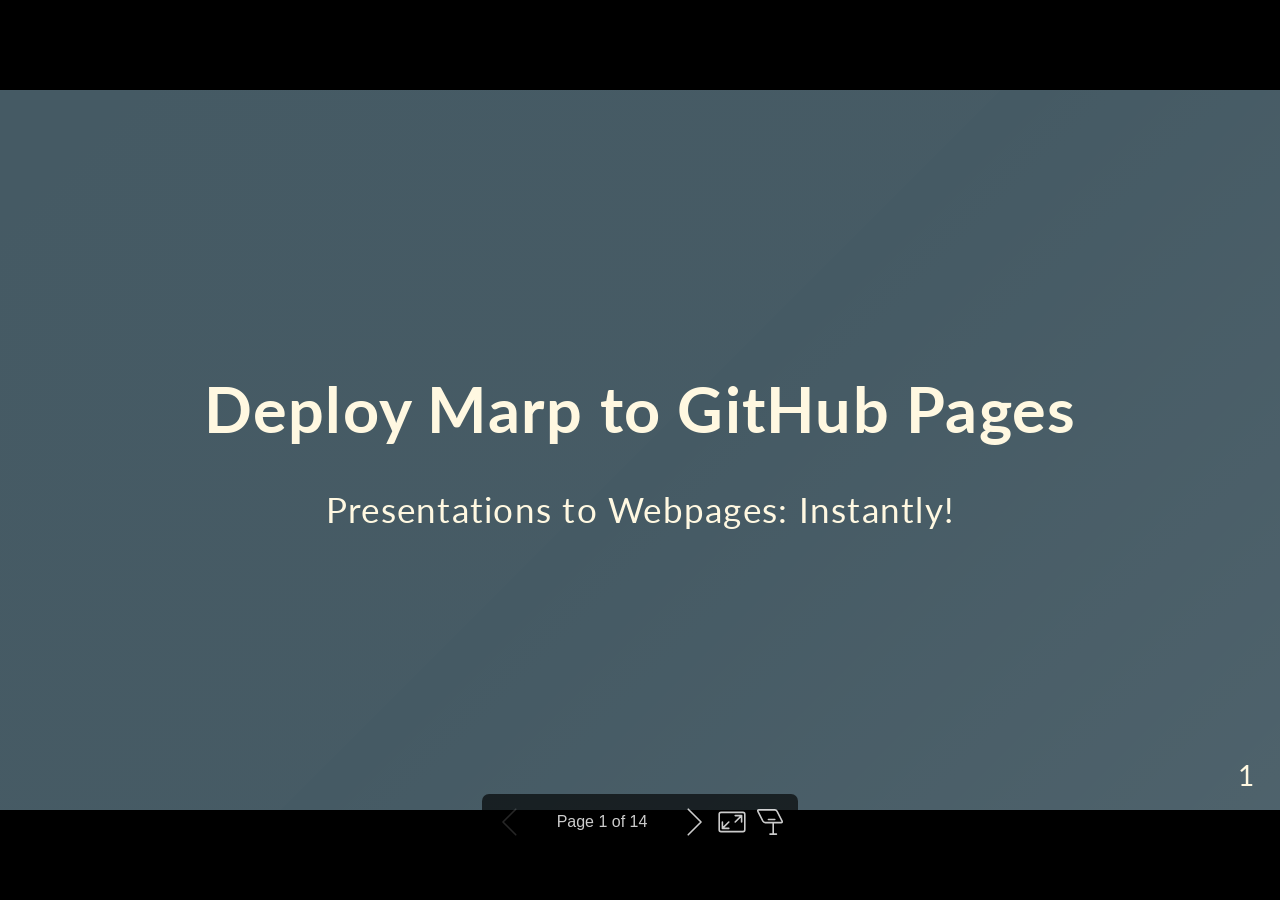
==== index.html @ ea2d260d "Deploying to gh-pages from @ presentationer/te4-kickoff@f7d6df4f404392745631f58d3af484728c56cf6b 🚀" ====
<!DOCTYPE html><html lang="en-US"><head><meta charset="UTF-8"><meta name="viewport" content="width=device-width,height=device-height,initial-scale=1.0"><meta name="apple-mobile-web-app-capable" content="yes"><meta http-equiv="X-UA-Compatible" content="ie=edge"><meta property="og:type" content="website"><meta name="twitter:card" content="summary"><style>@media screen{body[data-bespoke-view=""] .bespoke-marp-parent>.bespoke-marp-osc>button,body[data-bespoke-view=next] .bespoke-marp-parent>.bespoke-marp-osc>button,body[data-bespoke-view=presenter] .bespoke-marp-presenter-container .bespoke-marp-presenter-info-container button,body[data-bespoke-view=presenter] .bespoke-marp-presenter-container .bespoke-marp-presenter-note-container button{-webkit-tap-highlight-color:transparent;-webkit-appearance:none;appearance:none;background-color:initial;border:0;color:inherit;cursor:pointer;font-size:inherit;opacity:.8;outline:none;padding:0;transition:opacity .2s linear}body[data-bespoke-view=""] .bespoke-marp-parent>.bespoke-marp-osc>button:disabled,body[data-bespoke-view=next] .bespoke-marp-parent>.bespoke-marp-osc>button:disabled,body[data-bespoke-view=presenter] .bespoke-marp-presenter-container .bespoke-marp-presenter-info-container button:disabled,body[data-bespoke-view=presenter] .bespoke-marp-presenter-container .bespoke-marp-presenter-note-container button:disabled{cursor:not-allowed;opacity:.15!important}body[data-bespoke-view=""] .bespoke-marp-parent>.bespoke-marp-osc>button:hover,body[data-bespoke-view=next] .bespoke-marp-parent>.bespoke-marp-osc>button:hover,body[data-bespoke-view=presenter] .bespoke-marp-presenter-container .bespoke-marp-presenter-info-container button:hover,body[data-bespoke-view=presenter] .bespoke-marp-presenter-container .bespoke-marp-presenter-note-container button:hover{opacity:1}body[data-bespoke-view=""] .bespoke-marp-parent>.bespoke-marp-osc>button:hover:active,body[data-bespoke-view=next] .bespoke-marp-parent>.bespoke-marp-osc>button:hover:active,body[data-bespoke-view=presenter] .bespoke-marp-presenter-container .bespoke-marp-presenter-info-container button:hover:active,body[data-bespoke-view=presenter] .bespoke-marp-presenter-container .bespoke-marp-presenter-note-container button:hover:active{opacity:.6}body[data-bespoke-view=""] .bespoke-marp-parent>.bespoke-marp-osc>button:hover:not(:disabled),body[data-bespoke-view=next] .bespoke-marp-parent>.bespoke-marp-osc>button:hover:not(:disabled),body[data-bespoke-view=presenter] .bespoke-marp-presenter-container .bespoke-marp-presenter-info-container button:hover:not(:disabled),body[data-bespoke-view=presenter] .bespoke-marp-presenter-container .bespoke-marp-presenter-note-container button:hover:not(:disabled){transition:none}body[data-bespoke-view=""] .bespoke-marp-parent>.bespoke-marp-osc>button[data-bespoke-marp-osc=prev],body[data-bespoke-view=next] .bespoke-marp-parent>.bespoke-marp-osc>button[data-bespoke-marp-osc=prev],body[data-bespoke-view=presenter] .bespoke-marp-presenter-container .bespoke-marp-presenter-info-container button.bespoke-marp-presenter-info-page-prev{background:#0000 url("[data-uri]") no-repeat 50%;background-size:contain;overflow:hidden;text-indent:100%;white-space:nowrap}body[data-bespoke-view=""] .bespoke-marp-parent>.bespoke-marp-osc>button[data-bespoke-marp-osc=next],body[data-bespoke-view=next] .bespoke-marp-parent>.bespoke-marp-osc>button[data-bespoke-marp-osc=next],body[data-bespoke-view=presenter] .bespoke-marp-presenter-container .bespoke-marp-presenter-info-container button.bespoke-marp-presenter-info-page-next{background:#0000 url("[data-uri]") no-repeat 50%;background-size:contain;overflow:hidden;text-indent:100%;white-space:nowrap}body[data-bespoke-view=""] .bespoke-marp-parent>.bespoke-marp-osc>button[data-bespoke-marp-osc=fullscreen],body[data-bespoke-view=next] .bespoke-marp-parent>.bespoke-marp-osc>button[data-bespoke-marp-osc=fullscreen]{background:#0000 url("[data-uri]") no-repeat 50%;background-size:contain;overflow:hidden;text-indent:100%;white-space:nowrap}body[data-bespoke-view=""] .bespoke-marp-parent>.bespoke-marp-osc>button.exit[data-bespoke-marp-osc=fullscreen],body[data-bespoke-view=next] .bespoke-marp-parent>.bespoke-marp-osc>button.exit[data-bespoke-marp-osc=fullscreen]{background-image:url("[data-uri]")}body[data-bespoke-view=""] .bespoke-marp-parent>.bespoke-marp-osc>button[data-bespoke-marp-osc=presenter],body[data-bespoke-view=next] .bespoke-marp-parent>.bespoke-marp-osc>button[data-bespoke-marp-osc=presenter]{background:#0000 url("[data-uri]") no-repeat 50%;background-size:contain;overflow:hidden;text-indent:100%;white-space:nowrap}body[data-bespoke-view=presenter] .bespoke-marp-presenter-container .bespoke-marp-presenter-note-container button.bespoke-marp-presenter-note-bigger{background:#0000 url("[data-uri]") no-repeat 50%;background-size:contain;overflow:hidden;text-indent:100%;white-space:nowrap}body[data-bespoke-view=presenter] .bespoke-marp-presenter-container .bespoke-marp-presenter-note-container button.bespoke-marp-presenter-note-smaller{background:#0000 url("[data-uri]") no-repeat 50%;background-size:contain;overflow:hidden;text-indent:100%;white-space:nowrap}}@keyframes __bespoke_marp_transition_reduced_outgoing__{0%{opacity:1}to{opacity:0}}@keyframes __bespoke_marp_transition_reduced_incoming__{0%{mix-blend-mode:plus-lighter;opacity:0}to{mix-blend-mode:plus-lighter;opacity:1}}.bespoke-marp-note,.bespoke-marp-osc,.bespoke-progress-parent{display:none;transition:none}@media screen{::view-transition-group(*){animation-duration:var(--marp-bespoke-transition-animation-duration,.5s);animation-timing-function:ease}::view-transition-new(*),::view-transition-old(*){animation-delay:0s;animation-direction:var(--marp-bespoke-transition-animation-direction,normal);animation-duration:var(--marp-bespoke-transition-animation-duration,.5s);animation-fill-mode:both;animation-name:var(--marp-bespoke-transition-animation-name,var(--marp-bespoke-transition-animation-name-fallback,__bespoke_marp_transition_no_animation__));mix-blend-mode:normal}::view-transition-old(*){--marp-bespoke-transition-animation-name-fallback:__bespoke_marp_transition_reduced_outgoing__;animation-timing-function:ease}::view-transition-new(*){--marp-bespoke-transition-animation-name-fallback:__bespoke_marp_transition_reduced_incoming__;animation-timing-function:ease}::view-transition-new(root),::view-transition-old(root){animation-timing-function:linear}::view-transition-new(__bespoke_marp_transition_osc__),::view-transition-old(__bespoke_marp_transition_osc__){animation-duration:0s!important;animation-name:__bespoke_marp_transition_osc__!important}::view-transition-new(__bespoke_marp_transition_osc__){opacity:0!important}.bespoke-marp-transition-warming-up::view-transition-group(*),.bespoke-marp-transition-warming-up::view-transition-new(*),.bespoke-marp-transition-warming-up::view-transition-old(*){animation-play-state:paused!important}body,html{height:100%;margin:0}body{background:#000;overflow:hidden}svg.bespoke-marp-slide{content-visibility:hidden;opacity:0;pointer-events:none;z-index:-1}svg.bespoke-marp-slide:not(.bespoke-marp-active) *{view-transition-name:none!important}svg.bespoke-marp-slide.bespoke-marp-active{content-visibility:visible;opacity:1;pointer-events:auto;z-index:0}svg.bespoke-marp-slide.bespoke-marp-active.bespoke-marp-active-ready *{animation-name:__bespoke_marp__!important}@supports not (content-visibility:hidden){svg.bespoke-marp-slide[data-bespoke-marp-load=hideable]{display:none}svg.bespoke-marp-slide[data-bespoke-marp-load=hideable].bespoke-marp-active{display:block}}}@media screen and (prefers-reduced-motion:reduce){svg.bespoke-marp-slide *{view-transition-name:none!important}}@media screen{[data-bespoke-marp-fragment=inactive]{visibility:hidden}body[data-bespoke-view=""] .bespoke-marp-parent,body[data-bespoke-view=next] .bespoke-marp-parent{inset:0;position:absolute}body[data-bespoke-view=""] .bespoke-marp-parent>.bespoke-marp-osc,body[data-bespoke-view=next] .bespoke-marp-parent>.bespoke-marp-osc{view-transition-name:__bespoke_marp_transition_osc__;background:#000000a6;border-radius:7px;bottom:50px;color:#fff;contain:paint;display:block;font-family:Helvetica,Arial,sans-serif;font-size:16px;left:50%;line-height:0;opacity:1;padding:12px;position:absolute;touch-action:manipulation;transform:translateX(-50%);transition:opacity .2s linear;-webkit-user-select:none;user-select:none;white-space:nowrap;will-change:transform;z-index:1}body[data-bespoke-view=""] .bespoke-marp-parent>.bespoke-marp-osc>*,body[data-bespoke-view=next] .bespoke-marp-parent>.bespoke-marp-osc>*{margin-left:6px}body[data-bespoke-view=""] .bespoke-marp-parent>.bespoke-marp-osc>:first-child,body[data-bespoke-view=next] .bespoke-marp-parent>.bespoke-marp-osc>:first-child{margin-left:0}body[data-bespoke-view=""] .bespoke-marp-parent>.bespoke-marp-osc>span,body[data-bespoke-view=next] .bespoke-marp-parent>.bespoke-marp-osc>span{opacity:.8}body[data-bespoke-view=""] .bespoke-marp-parent>.bespoke-marp-osc>span[data-bespoke-marp-osc=page],body[data-bespoke-view=next] .bespoke-marp-parent>.bespoke-marp-osc>span[data-bespoke-marp-osc=page]{display:inline-block;min-width:140px;text-align:center}body[data-bespoke-view=""] .bespoke-marp-parent>.bespoke-marp-osc>button[data-bespoke-marp-osc=fullscreen],body[data-bespoke-view=""] .bespoke-marp-parent>.bespoke-marp-osc>button[data-bespoke-marp-osc=next],body[data-bespoke-view=""] .bespoke-marp-parent>.bespoke-marp-osc>button[data-bespoke-marp-osc=presenter],body[data-bespoke-view=""] .bespoke-marp-parent>.bespoke-marp-osc>button[data-bespoke-marp-osc=prev],body[data-bespoke-view=next] .bespoke-marp-parent>.bespoke-marp-osc>button[data-bespoke-marp-osc=fullscreen],body[data-bespoke-view=next] .bespoke-marp-parent>.bespoke-marp-osc>button[data-bespoke-marp-osc=next],body[data-bespoke-view=next] .bespoke-marp-parent>.bespoke-marp-osc>button[data-bespoke-marp-osc=presenter],body[data-bespoke-view=next] .bespoke-marp-parent>.bespoke-marp-osc>button[data-bespoke-marp-osc=prev]{height:32px;line-height:32px;width:32px}body[data-bespoke-view=""] .bespoke-marp-parent.bespoke-marp-inactive,body[data-bespoke-view=next] .bespoke-marp-parent.bespoke-marp-inactive{cursor:none}body[data-bespoke-view=""] .bespoke-marp-parent.bespoke-marp-inactive>.bespoke-marp-osc,body[data-bespoke-view=next] .bespoke-marp-parent.bespoke-marp-inactive>.bespoke-marp-osc{opacity:0;pointer-events:none}body[data-bespoke-view=""] svg.bespoke-marp-slide,body[data-bespoke-view=next] svg.bespoke-marp-slide{height:100%;left:0;position:absolute;top:0;width:100%}body[data-bespoke-view=""] .bespoke-progress-parent{background:#222;display:flex;height:5px;width:100%}body[data-bespoke-view=""] .bespoke-progress-parent+.bespoke-marp-parent{top:5px}body[data-bespoke-view=""] .bespoke-progress-parent .bespoke-progress-bar{background:#0288d1;flex:0 0 0;transition:flex-basis .2s cubic-bezier(0,1,1,1)}body[data-bespoke-view=next]{background:#0000}body[data-bespoke-view=presenter]{background:#161616}body[data-bespoke-view=presenter] .bespoke-marp-presenter-container{display:grid;font-family:Helvetica,Arial,sans-serif;grid-template:"current dragbar next" minmax(140px,1fr) "current dragbar note" 2fr "info    dragbar note" 3em;grid-template-columns:minmax(3px,var(--bespoke-marp-presenter-split-ratio,66%)) 0 minmax(3px,1fr);height:100%;left:0;position:absolute;top:0;width:100%}body[data-bespoke-view=presenter] .bespoke-marp-presenter-container .bespoke-marp-parent{grid-area:current;overflow:hidden;position:relative}body[data-bespoke-view=presenter] .bespoke-marp-presenter-container .bespoke-marp-parent svg.bespoke-marp-slide{height:calc(100% - 40px);left:20px;pointer-events:none;position:absolute;top:20px;-webkit-user-select:none;user-select:none;width:calc(100% - 40px)}body[data-bespoke-view=presenter] .bespoke-marp-presenter-container .bespoke-marp-parent svg.bespoke-marp-slide.bespoke-marp-active{filter:drop-shadow(0 3px 10px rgba(0,0,0,.5))}body[data-bespoke-view=presenter] .bespoke-marp-presenter-container .bespoke-marp-presenter-dragbar-container{background:#0288d1;cursor:col-resize;grid-area:dragbar;margin-left:-3px;opacity:0;position:relative;transition:opacity .4s linear .1s;width:6px;z-index:10}body[data-bespoke-view=presenter] .bespoke-marp-presenter-container .bespoke-marp-presenter-dragbar-container:hover{opacity:1}body[data-bespoke-view=presenter] .bespoke-marp-presenter-container .bespoke-marp-presenter-dragbar-container.active{opacity:1;transition-delay:0s}body[data-bespoke-view=presenter] .bespoke-marp-presenter-container .bespoke-marp-presenter-next-container{background:#222;cursor:pointer;display:none;grid-area:next;overflow:hidden;position:relative}body[data-bespoke-view=presenter] .bespoke-marp-presenter-container .bespoke-marp-presenter-next-container.active{display:block}body[data-bespoke-view=presenter] .bespoke-marp-presenter-container .bespoke-marp-presenter-next-container iframe.bespoke-marp-presenter-next{background:#0000;border:0;display:block;filter:drop-shadow(0 3px 10px rgba(0,0,0,.5));height:calc(100% - 40px);left:20px;pointer-events:none;position:absolute;top:20px;-webkit-user-select:none;user-select:none;width:calc(100% - 40px)}body[data-bespoke-view=presenter] .bespoke-marp-presenter-container .bespoke-marp-presenter-note-container{background:#222;color:#eee;grid-area:note;position:relative;z-index:1}body[data-bespoke-view=presenter] .bespoke-marp-presenter-container .bespoke-marp-presenter-note-container button{height:1.5em;line-height:1.5em;width:1.5em}body[data-bespoke-view=presenter] .bespoke-marp-presenter-container .bespoke-marp-presenter-note-container .bespoke-marp-presenter-note-wrapper{display:block;inset:0;position:absolute}body[data-bespoke-view=presenter] .bespoke-marp-presenter-container .bespoke-marp-presenter-note-container .bespoke-marp-presenter-note-buttons{background:#000000a6;border-radius:4px;bottom:0;display:flex;gap:4px;margin:12px;opacity:0;padding:6px;pointer-events:none;position:absolute;right:0;transition:opacity .2s linear}body[data-bespoke-view=presenter] .bespoke-marp-presenter-container .bespoke-marp-presenter-note-container .bespoke-marp-presenter-note-buttons:focus-within,body[data-bespoke-view=presenter] .bespoke-marp-presenter-container .bespoke-marp-presenter-note-container .bespoke-marp-presenter-note-wrapper:focus-within+.bespoke-marp-presenter-note-buttons,body[data-bespoke-view=presenter] .bespoke-marp-presenter-container .bespoke-marp-presenter-note-container:hover .bespoke-marp-presenter-note-buttons{opacity:1;pointer-events:auto}body[data-bespoke-view=presenter] .bespoke-marp-presenter-container .bespoke-marp-presenter-note-container .bespoke-marp-note{word-wrap:break-word;box-sizing:border-box;font-size:calc(1.1em*var(--bespoke-marp-note-font-scale, 1));height:calc(100% - 40px);margin:20px;overflow:auto;padding-right:3px;scrollbar-color:#eeeeee80 #0000;scrollbar-width:thin;white-space:pre-wrap;width:calc(100% - 40px)}body[data-bespoke-view=presenter] .bespoke-marp-presenter-container .bespoke-marp-presenter-note-container .bespoke-marp-note::-webkit-scrollbar{width:6px}body[data-bespoke-view=presenter] .bespoke-marp-presenter-container .bespoke-marp-presenter-note-container .bespoke-marp-note::-webkit-scrollbar-track{background:#0000}body[data-bespoke-view=presenter] .bespoke-marp-presenter-container .bespoke-marp-presenter-note-container .bespoke-marp-note::-webkit-scrollbar-thumb{background:#eeeeee80;border-radius:6px}body[data-bespoke-view=presenter] .bespoke-marp-presenter-container .bespoke-marp-presenter-note-container .bespoke-marp-note:empty{pointer-events:none}body[data-bespoke-view=presenter] .bespoke-marp-presenter-container .bespoke-marp-presenter-note-container .bespoke-marp-note.active{display:block}body[data-bespoke-view=presenter] .bespoke-marp-presenter-container .bespoke-marp-presenter-note-container .bespoke-marp-note p:first-child{margin-top:0}body[data-bespoke-view=presenter] .bespoke-marp-presenter-container .bespoke-marp-presenter-note-container .bespoke-marp-note p:last-child{margin-bottom:0}body[data-bespoke-view=presenter] .bespoke-marp-presenter-container .bespoke-marp-presenter-info-container{align-items:center;box-sizing:border-box;color:#eee;display:flex;flex-wrap:nowrap;grid-area:info;justify-content:center;overflow:hidden;padding:0 10px}body[data-bespoke-view=presenter] .bespoke-marp-presenter-container .bespoke-marp-presenter-info-container .bespoke-marp-presenter-info-page,body[data-bespoke-view=presenter] .bespoke-marp-presenter-container .bespoke-marp-presenter-info-container .bespoke-marp-presenter-info-time,body[data-bespoke-view=presenter] .bespoke-marp-presenter-container .bespoke-marp-presenter-info-container .bespoke-marp-presenter-info-timer{box-sizing:border-box;display:block;padding:0 10px;white-space:nowrap;width:100%}body[data-bespoke-view=presenter] .bespoke-marp-presenter-container .bespoke-marp-presenter-info-container button{height:1.5em;line-height:1.5em;width:1.5em}body[data-bespoke-view=presenter] .bespoke-marp-presenter-container .bespoke-marp-presenter-info-container .bespoke-marp-presenter-info-page{order:2;text-align:center}body[data-bespoke-view=presenter] .bespoke-marp-presenter-container .bespoke-marp-presenter-info-container .bespoke-marp-presenter-info-page .bespoke-marp-presenter-info-page-text{display:inline-block;min-width:120px;text-align:center}body[data-bespoke-view=presenter] .bespoke-marp-presenter-container .bespoke-marp-presenter-info-container .bespoke-marp-presenter-info-time{color:#999;order:1;text-align:left}body[data-bespoke-view=presenter] .bespoke-marp-presenter-container .bespoke-marp-presenter-info-container .bespoke-marp-presenter-info-timer{color:#999;order:3;text-align:right}body[data-bespoke-view=presenter] .bespoke-marp-presenter-container .bespoke-marp-presenter-info-container .bespoke-marp-presenter-info-timer:hover{cursor:pointer}}@media print{.bespoke-marp-presenter-info-container,.bespoke-marp-presenter-next-container,.bespoke-marp-presenter-note-container{display:none}}</style><style>@charset "UTF-8";@import "https://fonts.bunny.net/css?family=Lato:400,900|Roboto+Mono:400,700&display=swap";div#\:\$p>svg>foreignObject>section{width:1280px;height:720px;box-sizing:border-box;overflow:hidden;position:relative;scroll-snap-align:center center}div#\:\$p>svg>foreignObject>section:after{bottom:0;content:attr(data-marpit-pagination);padding:inherit;pointer-events:none;position:absolute;right:0}div#\:\$p>svg>foreignObject>section:not([data-marpit-pagination]):after{display:none}/* Normalization */div#\:\$p>svg>foreignObject>section :is(h1,marp-h1){font-size:2em;margin:0.67em 0}div#\:\$p>svg>foreignObject>section video::-webkit-media-controls{will-change:transform}@page{size:1280px 720px;margin:0}@media print{body,html{background-color:#fff;margin:0;page-break-inside:avoid;break-inside:avoid-page}div#\:\$p>svg>foreignObject>section{page-break-before:always;break-before:page}div#\:\$p>svg>foreignObject>section,div#\:\$p>svg>foreignObject>section *{-webkit-print-color-adjust:exact!important;animation-delay:0s!important;animation-duration:0s!important;color-adjust:exact!important;transition:none!important}div#\:\$p>svg[data-marpit-svg]{display:block;height:100vh;width:100vw}}div#\:\$p>svg>foreignObject>section img[data-marp-twemoji]{background:transparent;height:1em;margin:0 .05em 0 .1em;vertical-align:-.1em;width:1em}
/*!
 * Marp / Marpit Gaia theme.
 *
 * @theme gaia
 * @author Yuki Hattori
 *
 * @auto-scaling true
 * @size 16:9 1280px 720px
 * @size 4:3 960px 720px
 */div#\:\$p>svg>foreignObject>section :is(pre,marp-pre) code.hljs{display:block;overflow-x:auto;padding:1em}div#\:\$p>svg>foreignObject>section code.hljs{padding:3px 5px}div#\:\$p>svg>foreignObject>section .hljs{background:#000;color:#f8f8f8}div#\:\$p>svg>foreignObject>section .hljs-comment,div#\:\$p>svg>foreignObject>section .hljs-quote{color:#aeaeae;font-style:italic}div#\:\$p>svg>foreignObject>section .hljs-keyword,div#\:\$p>svg>foreignObject>section .hljs-selector-tag,div#\:\$p>svg>foreignObject>section .hljs-type{color:#e28964}div#\:\$p>svg>foreignObject>section .hljs-string{color:#65b042}div#\:\$p>svg>foreignObject>section .hljs-subst{color:#daefa3}div#\:\$p>svg>foreignObject>section .hljs-link,div#\:\$p>svg>foreignObject>section .hljs-regexp{color:#e9c062}div#\:\$p>svg>foreignObject>section .hljs-name,div#\:\$p>svg>foreignObject>section .hljs-section,div#\:\$p>svg>foreignObject>section .hljs-tag,div#\:\$p>svg>foreignObject>section .hljs-title{color:#89bdff}div#\:\$p>svg>foreignObject>section .hljs-class .hljs-title,div#\:\$p>svg>foreignObject>section .hljs-doctag,div#\:\$p>svg>foreignObject>section .hljs-title.class_{text-decoration:underline}div#\:\$p>svg>foreignObject>section .hljs-bullet,div#\:\$p>svg>foreignObject>section .hljs-number,div#\:\$p>svg>foreignObject>section .hljs-symbol{color:#3387cc}div#\:\$p>svg>foreignObject>section .hljs-params,div#\:\$p>svg>foreignObject>section .hljs-template-variable,div#\:\$p>svg>foreignObject>section .hljs-variable{color:#3e87e3}div#\:\$p>svg>foreignObject>section .hljs-attribute{color:#cda869}div#\:\$p>svg>foreignObject>section .hljs-meta{color:#8996a8}div#\:\$p>svg>foreignObject>section .hljs-formula{background-color:#0e2231;color:#f8f8f8;font-style:italic}div#\:\$p>svg>foreignObject>section .hljs-addition{background-color:#253b22;color:#f8f8f8}div#\:\$p>svg>foreignObject>section .hljs-deletion{background-color:#420e09;color:#f8f8f8}div#\:\$p>svg>foreignObject>section .hljs-selector-class{color:#9b703f}div#\:\$p>svg>foreignObject>section .hljs-selector-id{color:#8b98ab}div#\:\$p>svg>foreignObject>section .hljs-emphasis{font-style:italic}div#\:\$p>svg>foreignObject>section .hljs-strong{font-weight:700}div#\:\$p>svg>foreignObject>section :is(h1,marp-h1),div#\:\$p>svg>foreignObject>section :is(h2,marp-h2),div#\:\$p>svg>foreignObject>section :is(h3,marp-h3),div#\:\$p>svg>foreignObject>section :is(h4,marp-h4),div#\:\$p>svg>foreignObject>section :is(h5,marp-h5),div#\:\$p>svg>foreignObject>section :is(h6,marp-h6){margin:.5em 0 0}div#\:\$p>svg>foreignObject>section :is(h1,marp-h1) strong,div#\:\$p>svg>foreignObject>section :is(h2,marp-h2) strong,div#\:\$p>svg>foreignObject>section :is(h3,marp-h3) strong,div#\:\$p>svg>foreignObject>section :is(h4,marp-h4) strong,div#\:\$p>svg>foreignObject>section :is(h5,marp-h5) strong,div#\:\$p>svg>foreignObject>section :is(h6,marp-h6) strong{font-weight:inherit}div#\:\$p>svg>foreignObject>section :is(h1,marp-h1)::part(auto-scaling),div#\:\$p>svg>foreignObject>section :is(h2,marp-h2)::part(auto-scaling),div#\:\$p>svg>foreignObject>section :is(h3,marp-h3)::part(auto-scaling),div#\:\$p>svg>foreignObject>section :is(h4,marp-h4)::part(auto-scaling),div#\:\$p>svg>foreignObject>section :is(h5,marp-h5)::part(auto-scaling),div#\:\$p>svg>foreignObject>section :is(h6,marp-h6)::part(auto-scaling){max-height:580px}div#\:\$p>svg>foreignObject>section :is(h1,marp-h1){font-size:1.8em}div#\:\$p>svg>foreignObject>section :is(h2,marp-h2){font-size:1.5em}div#\:\$p>svg>foreignObject>section :is(h3,marp-h3){font-size:1.3em}div#\:\$p>svg>foreignObject>section :is(h4,marp-h4){font-size:1.1em}div#\:\$p>svg>foreignObject>section :is(h5,marp-h5){font-size:1em}div#\:\$p>svg>foreignObject>section :is(h6,marp-h6){font-size:.9em}div#\:\$p>svg>foreignObject>section blockquote,div#\:\$p>svg>foreignObject>section p{margin:1em 0 0}div#\:\$p>svg>foreignObject>section ol>li,div#\:\$p>svg>foreignObject>section ul>li{margin:.3em 0 0}div#\:\$p>svg>foreignObject>section ol>li>p,div#\:\$p>svg>foreignObject>section ul>li>p{margin:.6em 0 0}div#\:\$p>svg>foreignObject>section code{display:inline-block;font-family:Roboto Mono,monospace;font-size:.8em;letter-spacing:0;margin:-.1em .15em;padding:.1em .2em;vertical-align:baseline}div#\:\$p>svg>foreignObject>section :is(pre,marp-pre){display:block;margin:1em 0 0;overflow:visible}div#\:\$p>svg>foreignObject>section :is(pre,marp-pre) code{box-sizing:border-box;font-size:.7em;margin:0;min-width:100%;padding:.5em}div#\:\$p>svg>foreignObject>section :is(pre,marp-pre)::part(auto-scaling){max-height:calc(580px - 1em)}div#\:\$p>svg>foreignObject>section blockquote{margin:1em 0 0;padding:0 1em;position:relative}div#\:\$p>svg>foreignObject>section blockquote:after,div#\:\$p>svg>foreignObject>section blockquote:before{content:"“";display:block;font-family:Times New Roman,serif;font-weight:700;position:absolute}div#\:\$p>svg>foreignObject>section blockquote:before{left:0;top:0}div#\:\$p>svg>foreignObject>section blockquote:after{bottom:0;right:0;transform:rotate(180deg)}div#\:\$p>svg>foreignObject>section blockquote>:first-child{margin-top:0}div#\:\$p>svg>foreignObject>section mark{background:transparent}div#\:\$p>svg>foreignObject>section table{border-collapse:collapse;border-spacing:0;margin:1em 0 0}div#\:\$p>svg>foreignObject>section table td,div#\:\$p>svg>foreignObject>section table th{border-style:solid;border-width:1px;padding:.2em .4em}div#\:\$p>svg>foreignObject>section footer,div#\:\$p>svg>foreignObject>section header,div#\:\$p>svg>foreignObject>section:after{box-sizing:border-box;font-size:66%;height:70px;line-height:50px;overflow:hidden;padding:10px 25px;position:absolute}div#\:\$p>svg>foreignObject>section:after{--marpit-root-font-size:66%}div#\:\$p>svg>foreignObject>section header{top:0}div#\:\$p>svg>foreignObject>section footer,div#\:\$p>svg>foreignObject>section header{left:0;right:0}div#\:\$p>svg>foreignObject>section footer{bottom:0}div#\:\$p>svg>foreignObject>section{word-wrap:break-word;--color-background:#fff8e1;--color-background-stripe:rgba(69,90,100,.1);--color-foreground:#455a64;--color-dimmed:#6a7a7d;--color-highlight:#0288d1;background-color:var(--color-background);background-image:linear-gradient(135deg,hsla(0,0%,53%,0),hsla(0,0%,53%,.02) 50%,hsla(0,0%,100%,0) 0,hsla(0,0%,100%,.05));color:var(--color-foreground);font-family:Lato,Avenir Next,Avenir,Trebuchet MS,Segoe UI,sans-serif;font-size:35px;height:720px;letter-spacing:1.25px;line-height:1.35;padding:70px;width:1280px}div#\:\$p>svg>foreignObject>section{--marpit-root-font-size:35px}div#\:\$p>svg>foreignObject>section:after{bottom:0;font-size:80%;right:0}div#\:\$p>svg>foreignObject>section:after{--marpit-root-font-size:80%}div#\:\$p>svg>foreignObject>section a,div#\:\$p>svg>foreignObject>section mark{color:var(--color-highlight)}div#\:\$p>svg>foreignObject>section code{background:var(--color-dimmed);color:var(--color-background)}div#\:\$p>svg>foreignObject>section :is(h1,marp-h1) strong,div#\:\$p>svg>foreignObject>section :is(h2,marp-h2) strong,div#\:\$p>svg>foreignObject>section :is(h3,marp-h3) strong,div#\:\$p>svg>foreignObject>section :is(h4,marp-h4) strong,div#\:\$p>svg>foreignObject>section :is(h5,marp-h5) strong,div#\:\$p>svg>foreignObject>section :is(h6,marp-h6) strong{color:var(--color-highlight)}div#\:\$p>svg>foreignObject>section :is(pre,marp-pre){background:var(--color-foreground)}div#\:\$p>svg>foreignObject>section :is(pre,marp-pre)>code{background:transparent}div#\:\$p>svg>foreignObject>section blockquote:after,div#\:\$p>svg>foreignObject>section blockquote:before,div#\:\$p>svg>foreignObject>section footer,div#\:\$p>svg>foreignObject>section header,div#\:\$p>svg>foreignObject>section section:after{color:var(--color-dimmed)}div#\:\$p>svg>foreignObject>section table td,div#\:\$p>svg>foreignObject>section table th{border-color:var(--color-foreground)}div#\:\$p>svg>foreignObject>section table thead th{background:var(--color-foreground);color:var(--color-background)}div#\:\$p>svg>foreignObject>section table tbody>tr:nth-child(odd) td,div#\:\$p>svg>foreignObject>section table tbody>tr:nth-child(odd) th{background:var(--color-background-stripe,transparent)}div#\:\$p>svg>foreignObject>section>:first-child,div#\:\$p>svg>foreignObject>section>header:first-child+*{margin-top:0}div#\:\$p>svg>foreignObject>section:where(.invert){--color-background:#455a64;--color-background-stripe:rgba(255,248,225,.1);--color-foreground:#fff8e1;--color-dimmed:#dad8c8;--color-highlight:#81d4fa}div#\:\$p>svg>foreignObject>section:where(.gaia){--color-background:#0288d1;--color-background-stripe:rgba(255,248,225,.1);--color-foreground:#fff8e1;--color-dimmed:#cce2de;--color-highlight:#81d4fa}div#\:\$p>svg>foreignObject>section:where(.lead){display:flex;flex-flow:column nowrap;justify-content:center}div#\:\$p>svg>foreignObject>section:where(.lead) :is(h1,marp-h1),div#\:\$p>svg>foreignObject>section:where(.lead) :is(h2,marp-h2),div#\:\$p>svg>foreignObject>section:where(.lead) :is(h3,marp-h3),div#\:\$p>svg>foreignObject>section:where(.lead) :is(h4,marp-h4),div#\:\$p>svg>foreignObject>section:where(.lead) :is(h5,marp-h5),div#\:\$p>svg>foreignObject>section:where(.lead) :is(h6,marp-h6){text-align:center}div#\:\$p>svg>foreignObject>section:where(.lead) p{text-align:center}div#\:\$p>svg>foreignObject>section:where(.lead) blockquote>:is(h1,marp-h1),div#\:\$p>svg>foreignObject>section:where(.lead) blockquote>:is(h2,marp-h2),div#\:\$p>svg>foreignObject>section:where(.lead) blockquote>:is(h3,marp-h3),div#\:\$p>svg>foreignObject>section:where(.lead) blockquote>:is(h4,marp-h4),div#\:\$p>svg>foreignObject>section:where(.lead) blockquote>:is(h5,marp-h5),div#\:\$p>svg>foreignObject>section:where(.lead) blockquote>:is(h6,marp-h6),div#\:\$p>svg>foreignObject>section:where(.lead) blockquote>p{text-align:left}div#\:\$p>svg>foreignObject>section:where(.lead) ol>li>p,div#\:\$p>svg>foreignObject>section:where(.lead) ul>li>p{text-align:left}div#\:\$p>svg>foreignObject>section:where(.lead) table{margin-left:auto;margin-right:auto}div#\:\$p>svg>foreignObject>section[data-marpit-advanced-background=background]{columns:initial!important;display:block!important;padding:0!important}div#\:\$p>svg>foreignObject>section[data-marpit-advanced-background=background]:after,div#\:\$p>svg>foreignObject>section[data-marpit-advanced-background=background]:before,div#\:\$p>svg>foreignObject>section[data-marpit-advanced-background=content]:after,div#\:\$p>svg>foreignObject>section[data-marpit-advanced-background=content]:before{display:none!important}div#\:\$p>svg>foreignObject>section[data-marpit-advanced-background=background]>div[data-marpit-advanced-background-container]{all:initial;display:flex;flex-direction:row;height:100%;overflow:hidden;width:100%}div#\:\$p>svg>foreignObject>section[data-marpit-advanced-background=background]>div[data-marpit-advanced-background-container][data-marpit-advanced-background-direction=vertical]{flex-direction:column}div#\:\$p>svg>foreignObject>section[data-marpit-advanced-background=background][data-marpit-advanced-background-split]>div[data-marpit-advanced-background-container]{width:var(--marpit-advanced-background-split,50%)}div#\:\$p>svg>foreignObject>section[data-marpit-advanced-background=background][data-marpit-advanced-background-split=right]>div[data-marpit-advanced-background-container]{margin-left:calc(100% - var(--marpit-advanced-background-split, 50%))}div#\:\$p>svg>foreignObject>section[data-marpit-advanced-background=background]>div[data-marpit-advanced-background-container]>figure{all:initial;background-position:center;background-repeat:no-repeat;background-size:cover;flex:auto;margin:0}div#\:\$p>svg>foreignObject>section[data-marpit-advanced-background=content],div#\:\$p>svg>foreignObject>section[data-marpit-advanced-background=pseudo]{background:transparent!important}div#\:\$p>svg>foreignObject>section[data-marpit-advanced-background=pseudo],div#\:\$p>svg[data-marpit-svg]>foreignObject[data-marpit-advanced-background=pseudo]{pointer-events:none!important}div#\:\$p>svg>foreignObject>section[data-marpit-advanced-background-split]{width:100%;height:100%}</style></head><body><div class="bespoke-marp-osc"><button data-bespoke-marp-osc="prev" tabindex="-1" title="Previous slide">Previous slide</button><span data-bespoke-marp-osc="page"></span><button data-bespoke-marp-osc="next" tabindex="-1" title="Next slide">Next slide</button><button data-bespoke-marp-osc="fullscreen" tabindex="-1" title="Toggle fullscreen (f)">Toggle fullscreen</button><button data-bespoke-marp-osc="presenter" tabindex="-1" title="Open presenter view (p)">Open presenter view</button></div><div id=":$p"><svg data-marpit-svg="" viewBox="0 0 1280 720"><foreignObject width="1280" height="720"><section id="1" data-class="lead invert" data-paginate="true" data-theme="gaia" data-heading-divider="2" class="lead invert" data-marpit-pagination="1" data-marpit-pagination-total="14" style="--class:lead invert;--paginate:true;--theme:gaia;--heading-divider:2;">
<h1 id="deploy-marp-to-github-pages">Deploy Marp to GitHub Pages</h1>
<p>Presentations to Webpages: Instantly!</p>
</section>
</foreignObject></svg><svg data-marpit-svg="" viewBox="0 0 1280 720"><foreignObject width="1280" height="720"><section id="2" data-class="invert" data-paginate="true" data-theme="gaia" data-heading-divider="2" class="invert" data-marpit-pagination="2" data-marpit-pagination-total="14" style="--class:invert;--paginate:true;--theme:gaia;--heading-divider:2;">
<h2 id="what">What?</h2>
<p><a href="https://marp.app/">Marp</a> lets you create HTML slides from markdown (like this!).</p>
<p>This presentation is both a <a href="https://alexsci.com/marp-to-pages">website</a> and a <a href="https://github.com/ralexander-phi/marp-to-pages/blob/main/README.md">README.md</a>.</p>
</section>
</foreignObject></svg><svg data-marpit-svg="" viewBox="0 0 1280 720"><foreignObject width="1280" height="720"><section id="3" data-class="invert" data-paginate="true" data-theme="gaia" data-heading-divider="2" class="invert" data-marpit-pagination="3" data-marpit-pagination-total="14" style="--class:invert;--paginate:true;--theme:gaia;--heading-divider:2;">
<h2 id="why">Why?</h2>
<p>Treat your presentation the same way you treat code.</p>
<ul>
<li>Use git to track changes</li>
<li>Pull requests to collaborate</li>
<li>Deploy automatically</li>
<li>See a problem? Open an issue!</li>
</ul>
</section>
</foreignObject></svg><svg data-marpit-svg="" viewBox="0 0 1280 720"><foreignObject width="1280" height="720"><section id="4" data-class="invert" data-paginate="true" data-theme="gaia" data-heading-divider="2" class="invert" data-marpit-pagination="4" data-marpit-pagination-total="14" style="--class:invert;--paginate:true;--theme:gaia;--heading-divider:2;">
<h2 id="setup">Setup</h2>
<p>Want to create your own?</p>
<p>First, create a new repo <a href="https://github.com/ralexander-phi/marp-to-pages">from the template repo</a>.</p>
<p><img src="img/use-template.png" alt="" /></p>
</section>
</foreignObject></svg><svg data-marpit-svg="" viewBox="0 0 1280 720"><foreignObject width="1280" height="720"><section id="5" data-class="invert" data-paginate="true" data-theme="gaia" data-heading-divider="2" class="invert" data-marpit-pagination="5" data-marpit-pagination-total="14" style="--class:invert;--paginate:true;--theme:gaia;--heading-divider:2;">
<h2 id="configure-github-pages">Configure GitHub Pages</h2>
<p>Open your new repo and <a href="https://help.github.com/en/github/working-with-github-pages/configuring-a-publishing-source-for-your-github-pages-site#choosing-a-publishing-source">setup publishing</a>.</p>
<p>You'll typically use <code>gh-pages</code> as the deploy branch.</p>
</section>
</foreignObject></svg><svg data-marpit-svg="" viewBox="0 0 1280 720"><foreignObject width="1280" height="720"><section id="6" data-class="invert" data-paginate="true" data-theme="gaia" data-heading-divider="2" class="invert" data-marpit-pagination="6" data-marpit-pagination-total="14" style="--class:invert;--paginate:true;--theme:gaia;--heading-divider:2;">
<h2 id="review-build">Review Build</h2>
<p>Click on Actions tab and see if the build succeeded (it may take some time).</p>
<p><img src="img/click-actions.png" alt="" /></p>
<p>You should now see the generated files in the <code>gh-pages</code> branch.</p>
</section>
</foreignObject></svg><svg data-marpit-svg="" viewBox="0 0 1280 720"><foreignObject width="1280" height="720"><section id="7" data-class="invert" data-paginate="true" data-theme="gaia" data-heading-divider="2" class="invert" data-marpit-pagination="7" data-marpit-pagination-total="14" style="--class:invert;--paginate:true;--theme:gaia;--heading-divider:2;">
<h2 id="view-webpage">View webpage</h2>
<p>Open your deployed webpage to see the content.</p>
<p>Out of the box you should see <code>README.md</code> as <code>/index.html</code> and <code>/README.pdf</code>. Slides under <code>docs/</code> are also converted.</p>
</section>
</foreignObject></svg><svg data-marpit-svg="" viewBox="0 0 1280 720"><foreignObject width="1280" height="720"><section id="8" data-class="invert" data-paginate="true" data-theme="gaia" data-heading-divider="2" class="invert" data-marpit-pagination="8" data-marpit-pagination-total="14" style="--class:invert;--paginate:true;--theme:gaia;--heading-divider:2;">
<h2 id="running-locally">Running locally</h2>
<p>Locally you'll run commands like:</p>
<pre is="marp-pre" data-auto-scaling="downscale-only"><code>$ marp README.md -o build/README.pdf
</code></pre>
<p>or</p>
<pre is="marp-pre" data-auto-scaling="downscale-only"><code>$ npx @marp-team/marp-cli@latest README.md -o build/README.pdf
</code></pre>
</section>
</foreignObject></svg><svg data-marpit-svg="" viewBox="0 0 1280 720"><foreignObject width="1280" height="720"><section id="9" data-class="invert" data-paginate="true" data-theme="gaia" data-heading-divider="2" class="invert" data-marpit-pagination="9" data-marpit-pagination-total="14" style="--class:invert;--paginate:true;--theme:gaia;--heading-divider:2;">
<h2 id="as-a-workflow-step">As a workflow step</h2>
<p>The workflow runs an equivalent step:</p>
<pre is="marp-pre" data-auto-scaling="downscale-only"><code>- name: Marp Build (README.pdf)
  uses: docker://marpteam/marp-cli:v1.7.0
  with:
    args: README.md -o build/README.pdf
  env:
    MARP_USER: root:root
</code></pre>
<p>Note the <code>args</code> match the previous slide.</p>
</section>
</foreignObject></svg><svg data-marpit-svg="" viewBox="0 0 1280 720"><foreignObject width="1280" height="720"><section id="10" data-class="invert" data-paginate="true" data-theme="gaia" data-heading-divider="2" class="invert" data-marpit-pagination="10" data-marpit-pagination-total="14" style="--class:invert;--paginate:true;--theme:gaia;--heading-divider:2;">
<h2 id="customizing-the-build">Customizing the build</h2>
<p>Anything in the <code>build/</code> folder will be deployed to GitHub Pages.</p>
<p>You can copy extra files or run further processing steps using other tools.</p>
</section>
</foreignObject></svg><svg data-marpit-svg="" viewBox="0 0 1280 720"><foreignObject width="1280" height="720"><section id="11" data-class="invert" data-paginate="true" data-theme="gaia" data-heading-divider="2" class="invert" data-marpit-pagination="11" data-marpit-pagination-total="14" style="--class:invert;--paginate:true;--theme:gaia;--heading-divider:2;">
<h2 id="learn-more-about-marp">Learn more about Marp</h2>
<p>This is a good time to learn more about Marp. Here's some resources:</p>
<ul>
<li><a href="https://commonmark.org/">CommonMark</a></li>
<li><a href="https://commonmark.org/help/">Cheat Sheet</a></li>
<li><a href="https://github.com/marp-team/marp-core/tree/master/themes">Themes</a></li>
<li><a href="https://marpit.marp.app/theme-css">CSS Themes</a></li>
<li><a href="https://marpit.marp.app/directives">Directives</a></li>
<li><a href="https://marketplace.visualstudio.com/items?itemName=marp-team.marp-vscode">VS Code plugin</a></li>
</ul>
</section>
</foreignObject></svg><svg data-marpit-svg="" viewBox="0 0 1280 720"><foreignObject width="1280" height="720"><section id="12" data-class="invert" data-paginate="true" data-theme="gaia" data-heading-divider="2" class="invert" data-marpit-pagination="12" data-marpit-pagination-total="14" style="--class:invert;--paginate:true;--theme:gaia;--heading-divider:2;">
<h2 id="example-sites">Example Sites</h2>
<p>Known sites using this action are:</p>
<ul>
<li><a href="https://cs199emp.netlify.app/">University of Illinois at Urbana-Champaign's CS 199 Even More Practice</a> <a href="https://github.com/harsh183/emp-125">(code)</a></li>
<li><a href="https://roiarthurb.github.io/Talk-UMMISCO_06-07-2020/">Exploring agent based models</a> <a href="https://github.com/RoiArthurB/Talk-UMMISCO_06-07-2020">(code)</a></li>
</ul>
<p>Send a <a href="https://github.com/ralexander-phi/marp-to-pages">pull request</a> to get your site added.</p>
</section>
</foreignObject></svg><svg data-marpit-svg="" viewBox="0 0 1280 720"><foreignObject width="1280" height="720"><section id="13" data-class="invert" data-paginate="true" data-theme="gaia" data-heading-divider="2" class="invert" data-marpit-pagination="13" data-marpit-pagination-total="14" style="--class:invert;--paginate:true;--theme:gaia;--heading-divider:2;">
<h2 id="publish-your-slides">Publish your slides</h2>
<p>When you are ready to share your presentation, commit or merge to <code>main</code> and your content on GitHub Pages will automatically update.</p>
</section>
</foreignObject></svg><svg data-marpit-svg="" viewBox="0 0 1280 720"><foreignObject width="1280" height="720"><section id="14" data-class="lead invert" data-paginate="true" data-theme="gaia" data-heading-divider="2" class="lead invert" data-marpit-pagination="14" data-marpit-pagination-total="14" style="--class:lead invert;--paginate:true;--theme:gaia;--heading-divider:2;">
<h1 id="%F0%9F%8E%89"><img class="emoji" draggable="false" alt="🎉" src="https://cdn.jsdelivr.net/gh/jdecked/twemoji@14.1.2/assets/svg/1f389.svg" data-marp-twemoji=""/></h1>

<h3 id="hooray">Hooray!</h3>
</section>
<script>!function(){"use strict";const t={h1:{proto:()=>HTMLHeadingElement,attrs:{role:"heading","aria-level":"1"},style:"display: block; font-size: 2em; margin-block-start: 0.67em; margin-block-end: 0.67em; margin-inline-start: 0px; margin-inline-end: 0px; font-weight: bold;"},h2:{proto:()=>HTMLHeadingElement,attrs:{role:"heading","aria-level":"2"},style:"display: block; font-size: 1.5em; margin-block-start: 0.83em; margin-block-end: 0.83em; margin-inline-start: 0px; margin-inline-end: 0px; font-weight: bold;"},h3:{proto:()=>HTMLHeadingElement,attrs:{role:"heading","aria-level":"3"},style:"display: block; font-size: 1.17em; margin-block-start: 1em; margin-block-end: 1em; margin-inline-start: 0px; margin-inline-end: 0px; font-weight: bold;"},h4:{proto:()=>HTMLHeadingElement,attrs:{role:"heading","aria-level":"4"},style:"display: block; margin-block-start: 1.33em; margin-block-end: 1.33em; margin-inline-start: 0px; margin-inline-end: 0px; font-weight: bold;"},h5:{proto:()=>HTMLHeadingElement,attrs:{role:"heading","aria-level":"5"},style:"display: block; font-size: 0.83em; margin-block-start: 1.67em; margin-block-end: 1.67em; margin-inline-start: 0px; margin-inline-end: 0px; font-weight: bold;"},h6:{proto:()=>HTMLHeadingElement,attrs:{role:"heading","aria-level":"6"},style:"display: block; font-size: 0.67em; margin-block-start: 2.33em; margin-block-end: 2.33em; margin-inline-start: 0px; margin-inline-end: 0px; font-weight: bold;"},span:{proto:()=>HTMLSpanElement},pre:{proto:()=>HTMLElement,style:"display: block; font-family: monospace; white-space: pre; margin: 1em 0; --marp-auto-scaling-white-space: pre;"}},e="data-marp-auto-scaling-wrapper",i="data-marp-auto-scaling-svg",n="data-marp-auto-scaling-container";class s extends HTMLElement{constructor(){super(),this.svgPreserveAspectRatio="xMinYMid meet";const t=t=>([e])=>{const{width:i,height:n}=e.contentRect;this[t]={width:i,height:n},this.updateSVGRect()};this.attachShadow({mode:"open"}),this.containerObserver=new ResizeObserver(t("containerSize")),this.wrapperObserver=new ResizeObserver(((...e)=>{t("wrapperSize")(...e),this.flushSvgDisplay()}))}static get observedAttributes(){return["data-downscale-only"]}connectedCallback(){var t,s,o,r,a;this.shadowRoot.innerHTML=`\n<style>\n  svg[${i}] { display: block; width: 100%; height: auto; vertical-align: top; }\n  span[${n}] { display: table; white-space: var(--marp-auto-scaling-white-space, nowrap); width: max-content; }\n</style>\n<div ${e}>\n  <svg part="svg" ${i}>\n    <foreignObject><span ${n}><slot></slot></span></foreignObject>\n  </svg>\n</div>\n    `.split(/\n\s*/).join(""),this.wrapper=null!==(t=this.shadowRoot.querySelector(`div[${e}]`))&&void 0!==t?t:void 0;const l=this.svg;this.svg=null!==(o=null===(s=this.wrapper)||void 0===s?void 0:s.querySelector(`svg[${i}]`))&&void 0!==o?o:void 0,this.svg!==l&&(this.svgComputedStyle=this.svg?window.getComputedStyle(this.svg):void 0),this.container=null!==(a=null===(r=this.svg)||void 0===r?void 0:r.querySelector(`span[${n}]`))&&void 0!==a?a:void 0,this.observe()}disconnectedCallback(){this.svg=void 0,this.svgComputedStyle=void 0,this.wrapper=void 0,this.container=void 0,this.observe()}attributeChangedCallback(){this.observe()}flushSvgDisplay(){const{svg:t}=this;t&&(t.style.display="inline",requestAnimationFrame((()=>{t.style.display=""})))}observe(){this.containerObserver.disconnect(),this.wrapperObserver.disconnect(),this.wrapper&&this.wrapperObserver.observe(this.wrapper),this.container&&this.containerObserver.observe(this.container),this.svgComputedStyle&&this.observeSVGStyle(this.svgComputedStyle)}observeSVGStyle(t){const e=()=>{const i=(()=>{const e=t.getPropertyValue("--preserve-aspect-ratio");if(e)return e.trim();return`x${(({textAlign:t,direction:e})=>{if(t.endsWith("left"))return"Min";if(t.endsWith("right"))return"Max";if("start"===t||"end"===t){let i="rtl"===e;return"end"===t&&(i=!i),i?"Max":"Min"}return"Mid"})(t)}YMid meet`})();i!==this.svgPreserveAspectRatio&&(this.svgPreserveAspectRatio=i,this.updateSVGRect()),t===this.svgComputedStyle&&requestAnimationFrame(e)};e()}updateSVGRect(){var t,e,i,n,s,o,r;let a=Math.ceil(null!==(e=null===(t=this.containerSize)||void 0===t?void 0:t.width)&&void 0!==e?e:0);const l=Math.ceil(null!==(n=null===(i=this.containerSize)||void 0===i?void 0:i.height)&&void 0!==n?n:0);void 0!==this.dataset.downscaleOnly&&(a=Math.max(a,null!==(o=null===(s=this.wrapperSize)||void 0===s?void 0:s.width)&&void 0!==o?o:0));const c=null===(r=this.svg)||void 0===r?void 0:r.querySelector(":scope > foreignObject");if(null==c||c.setAttribute("width",`${a}`),null==c||c.setAttribute("height",`${l}`),this.svg&&(this.svg.setAttribute("viewBox",`0 0 ${a} ${l}`),this.svg.setAttribute("preserveAspectRatio",this.svgPreserveAspectRatio),this.svg.style.height=a<=0||l<=0?"0":""),this.container){const t=this.svgPreserveAspectRatio.toLowerCase();this.container.style.marginLeft=t.startsWith("xmid")||t.startsWith("xmax")?"auto":"0",this.container.style.marginRight=t.startsWith("xmi")?"auto":"0"}}}const o=(t,{attrs:e={},style:i})=>class extends t{constructor(...t){super(...t);for(const[t,i]of Object.entries(e))this.hasAttribute(t)||this.setAttribute(t,i);this.attachShadow({mode:"open"})}static get observedAttributes(){return["data-auto-scaling"]}connectedCallback(){this._update()}attributeChangedCallback(){this._update()}_update(){const t=i?`<style>:host { ${i} }</style>`:"";let e="<slot></slot>";const{autoScaling:n}=this.dataset;if(void 0!==n){e=`<marp-auto-scaling exportparts="svg:auto-scaling" ${"downscale-only"===n?"data-downscale-only":""}>${e}</marp-auto-scaling>`}this.shadowRoot.innerHTML=t+e}};let r;const a=Symbol();let l;const c="marpitSVGPolyfill:setZoomFactor,",d=Symbol(),g=Symbol();const h=()=>{const t="Apple Computer, Inc."===navigator.vendor,e=t?[u]:[],i={then:e=>(t?(async()=>{if(void 0===l){const t=document.createElement("canvas");t.width=10,t.height=10;const e=t.getContext("2d"),i=new Image(10,10),n=new Promise((t=>{i.addEventListener("load",(()=>t()))}));i.crossOrigin="anonymous",i.src="data:image/svg+xml;charset=utf8,%3Csvg%20xmlns%3D%22http%3A%2F%2Fwww.w3.org%2F2000%2Fsvg%22%20width%3D%2210%22%20height%3D%2210%22%20viewBox%3D%220%200%201%201%22%3E%3CforeignObject%20width%3D%221%22%20height%3D%221%22%20requiredExtensions%3D%22http%3A%2F%2Fwww.w3.org%2F1999%2Fxhtml%22%3E%3Cdiv%20xmlns%3D%22http%3A%2F%2Fwww.w3.org%2F1999%2Fxhtml%22%20style%3D%22width%3A%201px%3B%20height%3A%201px%3B%20background%3A%20red%3B%20position%3A%20relative%22%3E%3C%2Fdiv%3E%3C%2FforeignObject%3E%3C%2Fsvg%3E",await n,e.drawImage(i,0,0),l=e.getImageData(5,5,1,1).data[3]<128}return l})().then((t=>{null==e||e(t?[u]:[])})):null==e||e([]),i)};return Object.assign(e,i)};let p,m;function u(t){const e="object"==typeof t&&t.target||document,i="object"==typeof t?t.zoom:t;window[g]||(Object.defineProperty(window,g,{configurable:!0,value:!0}),document.body.style.zoom=1.0001,document.body.offsetHeight,document.body.style.zoom=1,window.addEventListener("message",(({data:t,origin:e})=>{if(e===window.origin)try{if(t&&"string"==typeof t&&t.startsWith(c)){const[,e]=t.split(","),i=Number.parseFloat(e);Number.isNaN(i)||(m=i)}}catch(t){console.error(t)}})));let n=!1;Array.from(e.querySelectorAll("svg[data-marpit-svg]"),(t=>{var e,s,o,r;t.style.transform||(t.style.transform="translateZ(0)");const a=i||m||t.currentScale||1;p!==a&&(p=a,n=a);const l=t.getBoundingClientRect(),{length:c}=t.children;for(let i=0;i<c;i+=1){const n=t.children[i];if(n.getScreenCTM){const t=n.getScreenCTM();if(t){const i=null!==(s=null===(e=n.x)||void 0===e?void 0:e.baseVal.value)&&void 0!==s?s:0,c=null!==(r=null===(o=n.y)||void 0===o?void 0:o.baseVal.value)&&void 0!==r?r:0,d=n.children.length;for(let e=0;e<d;e+=1){const s=n.children[e];if("SECTION"===s.tagName){const{style:e}=s;e.transformOrigin||(e.transformOrigin=`${-i}px ${-c}px`),e.transform=`scale(${a}) matrix(${t.a}, ${t.b}, ${t.c}, ${t.d}, ${t.e-l.left}, ${t.f-l.top}) translateZ(0.0001px)`;break}}}}}})),!1!==n&&Array.from(e.querySelectorAll("iframe"),(({contentWindow:t})=>{null==t||t.postMessage(`${c}${n}`,"null"===window.origin?"*":window.origin)}))}function v({once:t=!1,target:e=document}={}){const i=function(t=document){if(t[d])return t[d];let e=!0;const i=()=>{e=!1,delete t[d]};Object.defineProperty(t,d,{configurable:!0,value:i});let n=[],s=!1;(async()=>{try{n=await h()}finally{s=!0}})();const o=()=>{for(const e of n)e({target:t});s&&0===n.length||e&&window.requestAnimationFrame(o)};return o(),i}(e);return t?(i(),()=>{}):i}p=1,m=void 0;const b=Symbol(),w=(e=document)=>{if("undefined"==typeof window)throw new Error("Marp Core's browser script is valid only in browser context.");if(((e=document)=>{const i=window[a];i||customElements.define("marp-auto-scaling",s);for(const n of Object.keys(t)){const s=`marp-${n}`,a=t[n].proto();null!=r||(r=!!document.createElement("div",{is:"marp-auto-scaling"}).outerHTML.startsWith("<div is")),r&&a!==HTMLElement?i||customElements.define(s,o(a,{style:t[n].style}),{extends:n}):(i||customElements.define(s,o(HTMLElement,t[n])),e.querySelectorAll(`${n}[is="${s}"]`).forEach((t=>{t.outerHTML=t.outerHTML.replace(new RegExp(`^<${n}`,"i"),`<${s}`).replace(new RegExp(`</${n}>$`,"i"),`</${s}>`)})))}window[a]=!0})(e),e[b])return e[b];const i=v({target:e}),n=()=>{i(),delete e[b]},l=Object.assign(n,{cleanup:n,update:()=>w(e)});return Object.defineProperty(e,b,{configurable:!0,value:l}),l},y=document.currentScript;w(y?y.getRootNode():document)}();
</script></foreignObject></svg></div><script>/*!! License: https://unpkg.com/@marp-team/marp-cli@3.0.2/lib/bespoke.js.LICENSE.txt */
!function(){"use strict";function e(e){return e&&e.__esModule&&Object.prototype.hasOwnProperty.call(e,"default")?e.default:e}var t={from:function(e,t){var n,r=1===(e.parent||e).nodeType?e.parent||e:document.querySelector(e.parent||e),o=[].filter.call("string"==typeof e.slides?r.querySelectorAll(e.slides):e.slides||r.children,(function(e){return"SCRIPT"!==e.nodeName})),i={},a=function(e,t){return(t=t||{}).index=o.indexOf(e),t.slide=e,t},s=function(e,t){i[e]=(i[e]||[]).filter((function(e){return e!==t}))},l=function(e,t){return(i[e]||[]).reduce((function(e,n){return e&&!1!==n(t)}),!0)},c=function(e,t){o[e]&&(n&&l("deactivate",a(n,t)),n=o[e],l("activate",a(n,t)))},d=function(e,t){var r=o.indexOf(n)+e;l(e>0?"next":"prev",a(n,t))&&c(r,t)},u={off:s,on:function(e,t){return(i[e]||(i[e]=[])).push(t),s.bind(null,e,t)},fire:l,slide:function(e,t){if(!arguments.length)return o.indexOf(n);l("slide",a(o[e],t))&&c(e,t)},next:d.bind(null,1),prev:d.bind(null,-1),parent:r,slides:o,destroy:function(e){l("destroy",a(n,e)),i={}}};return(t||[]).forEach((function(e){e(u)})),n||c(0),u}},n=e(t);const r=document.body,o=(...e)=>history.replaceState(...e),i="presenter",a="next",s=["",i,a],l="bespoke-marp-",c=`data-${l}`,d=(e,{protocol:t,host:n,pathname:r,hash:o}=location)=>{const i=e.toString();return`${t}//${n}${r}${i?"?":""}${i}${o}`},u=()=>r.dataset.bespokeView,f=e=>new URLSearchParams(location.search).get(e),m=(e,t={})=>{var n;const r={location,setter:o,...t},i=new URLSearchParams(r.location.search);for(const t of Object.keys(e)){const n=e[t];"string"==typeof n?i.set(t,n):i.delete(t)}try{r.setter({...null!==(n=window.history.state)&&void 0!==n?n:{}},"",d(i,r.location))}catch(e){console.error(e)}},g=(()=>{const e="bespoke-marp";try{return localStorage.setItem(e,e),localStorage.removeItem(e),!0}catch(e){return!1}})(),p=e=>{try{return localStorage.getItem(e)}catch(e){return null}},v=(e,t)=>{try{return localStorage.setItem(e,t),!0}catch(e){return!1}},h=e=>{try{return localStorage.removeItem(e),!0}catch(e){return!1}},y=(e,t)=>{const n="aria-hidden";t?e.setAttribute(n,"true"):e.removeAttribute(n)},b=e=>{e.parent.classList.add(`${l}parent`),e.slides.forEach((e=>e.classList.add(`${l}slide`))),e.on("activate",(t=>{const n=`${l}active`,r=t.slide,o=r.classList,i=!o.contains(n);if(e.slides.forEach((e=>{e.classList.remove(n),y(e,!0)})),o.add(n),y(r,!1),i){const e=`${n}-ready`;o.add(e),document.body.clientHeight,o.remove(e)}}))},w=e=>{let t=0,n=0;Object.defineProperty(e,"fragments",{enumerable:!0,value:e.slides.map((e=>[null,...e.querySelectorAll("[data-marpit-fragment]")]))});const r=r=>void 0!==e.fragments[t][n+r],o=(r,o)=>{t=r,n=o,e.fragments.forEach(((e,t)=>{e.forEach(((e,n)=>{if(null==e)return;const i=t<r||t===r&&n<=o;e.setAttribute(`${c}fragment`,(i?"":"in")+"active");const a=`${c}current-fragment`;t===r&&n===o?e.setAttribute(a,"current"):e.removeAttribute(a)}))})),e.fragmentIndex=o;const i={slide:e.slides[r],index:r,fragments:e.fragments[r],fragmentIndex:o};e.fire("fragment",i)};e.on("next",(({fragment:i=!0})=>{if(i){if(r(1))return o(t,n+1),!1;const i=t+1;e.fragments[i]&&o(i,0)}else{const r=e.fragments[t].length;if(n+1<r)return o(t,r-1),!1;const i=e.fragments[t+1];i&&o(t+1,i.length-1)}})),e.on("prev",(({fragment:i=!0})=>{if(r(-1)&&i)return o(t,n-1),!1;const a=t-1;e.fragments[a]&&o(a,e.fragments[a].length-1)})),e.on("slide",(({index:t,fragment:n})=>{let r=0;if(void 0!==n){const o=e.fragments[t];if(o){const{length:e}=o;r=-1===n?e-1:Math.min(Math.max(n,0),e-1)}}o(t,r)})),o(0,0)},x=document,k=()=>!(!x.fullscreenEnabled&&!x.webkitFullscreenEnabled),$=()=>!(!x.fullscreenElement&&!x.webkitFullscreenElement),E=e=>{e.fullscreen=()=>{k()&&(async()=>{return $()?null===(e=x.exitFullscreen||x.webkitExitFullscreen)||void 0===e?void 0:e.call(x):((e=x.body)=>{var t;return null===(t=e.requestFullscreen||e.webkitRequestFullscreen)||void 0===t?void 0:t.call(e)})();var e})()},document.addEventListener("keydown",(t=>{"f"!==t.key&&"F11"!==t.key||t.altKey||t.ctrlKey||t.metaKey||!k()||(e.fullscreen(),t.preventDefault())}))},L=`${l}inactive`,S=(e=2e3)=>({parent:t,fire:n})=>{const r=t.classList,o=e=>n(`marp-${e?"":"in"}active`);let i;const a=()=>{i&&clearTimeout(i),i=setTimeout((()=>{r.add(L),o()}),e),r.contains(L)&&(r.remove(L),o(!0))};for(const e of["mousedown","mousemove","touchend"])document.addEventListener(e,a);setTimeout(a,0)},P=["AUDIO","BUTTON","INPUT","SELECT","TEXTAREA","VIDEO"],_=e=>{e.parent.addEventListener("keydown",(e=>{if(!e.target)return;const t=e.target;(P.includes(t.nodeName)||"true"===t.contentEditable)&&e.stopPropagation()}))},T=e=>{window.addEventListener("load",(()=>{for(const t of e.slides){const e=t.querySelector("marp-auto-scaling, [data-auto-scaling], [data-marp-fitting]");t.setAttribute(`${c}load`,e?"":"hideable")}}))},I=({interval:e=250}={})=>t=>{document.addEventListener("keydown",(e=>{if(" "===e.key&&e.shiftKey)t.prev();else if("ArrowLeft"===e.key||"ArrowUp"===e.key||"PageUp"===e.key)t.prev({fragment:!e.shiftKey});else if(" "!==e.key||e.shiftKey)if("ArrowRight"===e.key||"ArrowDown"===e.key||"PageDown"===e.key)t.next({fragment:!e.shiftKey});else if("End"===e.key)t.slide(t.slides.length-1,{fragment:-1});else{if("Home"!==e.key)return;t.slide(0)}else t.next();e.preventDefault()}));let n,r,o=0;t.parent.addEventListener("wheel",(i=>{let a=!1;const s=(e,t)=>{e&&(a=a||((e,t)=>((e,t)=>{const n="X"===t?"Width":"Height";return e[`client${n}`]<e[`scroll${n}`]})(e,t)&&((e,t)=>{const{overflow:n}=e,r=e[`overflow${t}`];return"auto"===n||"scroll"===n||"auto"===r||"scroll"===r})(getComputedStyle(e),t))(e,t)),(null==e?void 0:e.parentElement)&&s(e.parentElement,t)};if(0!==i.deltaX&&s(i.target,"X"),0!==i.deltaY&&s(i.target,"Y"),a)return;i.preventDefault();const l=Math.sqrt(i.deltaX**2+i.deltaY**2);if(void 0!==i.wheelDelta){if(void 0===i.webkitForce&&Math.abs(i.wheelDelta)<40)return;if(i.deltaMode===i.DOM_DELTA_PIXEL&&l<4)return}else if(i.deltaMode===i.DOM_DELTA_PIXEL&&l<12)return;r&&clearTimeout(r),r=setTimeout((()=>{n=0}),e);const c=Date.now()-o<e,d=l<=n;if(n=l,c||d)return;let u;(i.deltaX>0||i.deltaY>0)&&(u="next"),(i.deltaX<0||i.deltaY<0)&&(u="prev"),u&&(t[u](),o=Date.now())}))},M=(e=`.${l}osc`)=>{const t=document.querySelector(e);if(!t)return()=>{};const n=(e,n)=>{t.querySelectorAll(`[${c}osc=${JSON.stringify(e)}]`).forEach(n)};return k()||n("fullscreen",(e=>e.style.display="none")),g||n("presenter",(e=>{e.disabled=!0,e.title="Presenter view is disabled due to restricted localStorage."})),e=>{t.addEventListener("click",(t=>{if(t.target instanceof HTMLElement){const{bespokeMarpOsc:n}=t.target.dataset;n&&t.target.blur();const r={fragment:!t.shiftKey};"next"===n?e.next(r):"prev"===n?e.prev(r):"fullscreen"===n?null==e||e.fullscreen():"presenter"===n&&e.openPresenterView()}})),e.parent.appendChild(t),e.on("activate",(({index:t})=>{n("page",(n=>n.textContent=`Page ${t+1} of ${e.slides.length}`))})),e.on("fragment",(({index:t,fragments:r,fragmentIndex:o})=>{n("prev",(e=>e.disabled=0===t&&0===o)),n("next",(n=>n.disabled=t===e.slides.length-1&&o===r.length-1))})),e.on("marp-active",(()=>y(t,!1))),e.on("marp-inactive",(()=>y(t,!0))),k()&&(e=>{for(const t of["","webkit"])x.addEventListener(t+"fullscreenchange",e)})((()=>n("fullscreen",(e=>e.classList.toggle("exit",k()&&$())))))}},O=e=>{window.addEventListener("message",(t=>{if(t.origin!==window.origin)return;const[n,r]=t.data.split(":");if("navigate"===n){const[t,n]=r.split(",");let o=Number.parseInt(t,10),i=Number.parseInt(n,10)+1;i>=e.fragments[o].length&&(o+=1,i=0),e.slide(o,{fragment:i})}}))};var A=["area","base","br","col","command","embed","hr","img","input","keygen","link","meta","param","source","track","wbr"];let C=e=>String(e).replace(/[&<>"']/g,(e=>`&${D[e]};`)),D={"&":"amp","<":"lt",">":"gt",'"':"quot","'":"apos"},N="dangerouslySetInnerHTML",B={className:"class",htmlFor:"for"},q={};function K(e,t){let n=[],r="";t=t||{};for(let e=arguments.length;e-- >2;)n.push(arguments[e]);if("function"==typeof e)return t.children=n.reverse(),e(t);if(e){if(r+="<"+e,t)for(let e in t)!1!==t[e]&&null!=t[e]&&e!==N&&(r+=` ${B[e]?B[e]:C(e)}="${C(t[e])}"`);r+=">"}if(-1===A.indexOf(e)){if(t[N])r+=t[N].__html;else for(;n.length;){let e=n.pop();if(e)if(e.pop)for(let t=e.length;t--;)n.push(e[t]);else r+=!0===q[e]?e:C(e)}r+=e?`</${e}>`:""}return q[r]=!0,r}const j=({children:e})=>K(null,null,...e),F=`${l}presenter-`,V={container:`${F}container`,dragbar:`${F}dragbar-container`,next:`${F}next`,nextContainer:`${F}next-container`,noteContainer:`${F}note-container`,noteWrapper:`${F}note-wrapper`,noteButtons:`${F}note-buttons`,infoContainer:`${F}info-container`,infoPage:`${F}info-page`,infoPageText:`${F}info-page-text`,infoPagePrev:`${F}info-page-prev`,infoPageNext:`${F}info-page-next`,noteButtonsBigger:`${F}note-bigger`,noteButtonsSmaller:`${F}note-smaller`,infoTime:`${F}info-time`,infoTimer:`${F}info-timer`},U=e=>{const{title:t}=document;document.title="[Presenter view]"+(t?` - ${t}`:"");const n={},r=e=>(n[e]=n[e]||document.querySelector(`.${e}`),n[e]);document.body.appendChild((e=>{const t=document.createElement("div");return t.className=V.container,t.appendChild(e),t.insertAdjacentHTML("beforeend",K(j,null,K("div",{class:V.nextContainer},K("iframe",{class:V.next,src:"?view=next"})),K("div",{class:V.dragbar}),K("div",{class:V.noteContainer},K("div",{class:V.noteWrapper}),K("div",{class:V.noteButtons},K("button",{class:V.noteButtonsSmaller,tabindex:"-1",title:"Smaller notes font size"},"Smaller notes font size"),K("button",{class:V.noteButtonsBigger,tabindex:"-1",title:"Bigger notes font size"},"Bigger notes font size"))),K("div",{class:V.infoContainer},K("div",{class:V.infoPage},K("button",{class:V.infoPagePrev,tabindex:"-1",title:"Previous"},"Previous"),K("span",{class:V.infoPageText}),K("button",{class:V.infoPageNext,tabindex:"-1",title:"Next"},"Next")),K("time",{class:V.infoTime,title:"Current time"}),K("time",{class:V.infoTimer,title:"Timer"})))),t})(e.parent)),(e=>{let t=!1;r(V.dragbar).addEventListener("mousedown",(()=>{t=!0,r(V.dragbar).classList.add("active")})),window.addEventListener("mouseup",(()=>{t=!1,r(V.dragbar).classList.remove("active")})),window.addEventListener("mousemove",(e=>{if(!t)return;const n=e.clientX/document.documentElement.clientWidth*100;r(V.container).style.setProperty("--bespoke-marp-presenter-split-ratio",`${Math.max(0,Math.min(100,n))}%`)})),r(V.nextContainer).addEventListener("click",(()=>e.next()));const n=r(V.next),o=(i=n,(e,t)=>{var n;return null===(n=i.contentWindow)||void 0===n?void 0:n.postMessage(`navigate:${e},${t}`,"null"===window.origin?"*":window.origin)});var i;n.addEventListener("load",(()=>{r(V.nextContainer).classList.add("active"),o(e.slide(),e.fragmentIndex),e.on("fragment",(({index:e,fragmentIndex:t})=>o(e,t)))}));const a=document.querySelectorAll(".bespoke-marp-note");a.forEach((e=>{e.addEventListener("keydown",(e=>e.stopPropagation())),r(V.noteWrapper).appendChild(e)})),e.on("activate",(()=>a.forEach((t=>t.classList.toggle("active",t.dataset.index==e.slide())))));let s=0;const l=e=>{s=Math.max(-5,s+e),r(V.noteContainer).style.setProperty("--bespoke-marp-note-font-scale",(1.2**s).toFixed(4))},c=()=>l(1),d=()=>l(-1),u=r(V.noteButtonsBigger),f=r(V.noteButtonsSmaller);u.addEventListener("click",(()=>{u.blur(),c()})),f.addEventListener("click",(()=>{f.blur(),d()})),document.addEventListener("keydown",(e=>{"+"===e.key&&c(),"-"===e.key&&d()}),!0),e.on("activate",(({index:t})=>{r(V.infoPageText).textContent=`${t+1} / ${e.slides.length}`}));const m=r(V.infoPagePrev),g=r(V.infoPageNext);m.addEventListener("click",(t=>{m.blur(),e.prev({fragment:!t.shiftKey})})),g.addEventListener("click",(t=>{g.blur(),e.next({fragment:!t.shiftKey})})),e.on("fragment",(({index:t,fragments:n,fragmentIndex:r})=>{m.disabled=0===t&&0===r,g.disabled=t===e.slides.length-1&&r===n.length-1}));let p=new Date;const v=()=>{const e=new Date,t=e=>`${Math.floor(e)}`.padStart(2,"0"),n=e.getTime()-p.getTime(),o=t(n/1e3%60),i=t(n/1e3/60%60),a=t(n/36e5%24);r(V.infoTime).textContent=e.toLocaleTimeString(),r(V.infoTimer).textContent=`${a}:${i}:${o}`};v(),setInterval(v,250),r(V.infoTimer).addEventListener("click",(()=>{p=new Date}))})(e)},X=e=>{if(!(e=>e.syncKey&&"string"==typeof e.syncKey)(e))throw new Error("The current instance of Bespoke.js is invalid for Marp bespoke presenter plugin.");Object.defineProperties(e,{openPresenterView:{enumerable:!0,value:H},presenterUrl:{enumerable:!0,get:R}}),g&&document.addEventListener("keydown",(t=>{"p"!==t.key||t.altKey||t.ctrlKey||t.metaKey||(t.preventDefault(),e.openPresenterView())}))};function H(){const{max:e,floor:t}=Math,n=e(t(.85*window.innerWidth),640),r=e(t(.85*window.innerHeight),360);return window.open(this.presenterUrl,F+this.syncKey,`width=${n},height=${r},menubar=no,toolbar=no`)}function R(){const e=new URLSearchParams(location.search);return e.set("view","presenter"),e.set("sync",this.syncKey),d(e)}const W=e=>{const t=u();return t===a&&e.appendChild(document.createElement("span")),{"":X,[i]:U,[a]:O}[t]},J=e=>{e.on("activate",(t=>{document.querySelectorAll(".bespoke-progress-parent > .bespoke-progress-bar").forEach((n=>{n.style.flexBasis=100*t.index/(e.slides.length-1)+"%"}))}))},Y=e=>{const t=Number.parseInt(e,10);return Number.isNaN(t)?null:t},z=(e={})=>{const t={history:!0,...e};return e=>{let n=!0;const r=e=>{const t=n;try{return n=!0,e()}finally{n=t}},o=(t={fragment:!0})=>{let n=t.fragment?Y(f("f")||""):null;((t,n)=>{const{min:r,max:o}=Math,{fragments:i,slides:a}=e,s=o(0,r(t,a.length-1)),l=o(0,r(n||0,i[s].length-1));s===e.slide()&&l===e.fragmentIndex||e.slide(s,{fragment:l})})((()=>{var t,r;if(location.hash){const[o]=location.hash.slice(1).split(":~:");if(/^\d+$/.test(o))return(null!==(t=Y(o))&&void 0!==t?t:1)-1;const i=document.getElementById(o)||document.querySelector(`a[name="${CSS.escape(o)}"]`);if(i){const{length:t}=e.slides;for(let o=0;o<t;o+=1)if(e.slides[o].contains(i)){const t=null===(r=e.fragments)||void 0===r?void 0:r[o],a=i.closest("[data-marpit-fragment]");if(t&&a){const e=t.indexOf(a);e>=0&&(n=e)}return o}}}return 0})(),n)};e.on("fragment",(({index:e,fragmentIndex:r})=>{n||m({f:0===r||r.toString()},{location:{...location,hash:`#${e+1}`},setter:(...e)=>t.history?history.pushState(...e):history.replaceState(...e)})})),setTimeout((()=>{o(),window.addEventListener("hashchange",(()=>r((()=>{o({fragment:!1}),m({f:void 0})})))),window.addEventListener("popstate",(()=>{n||r((()=>o()))})),n=!1}),0)}},G=(e={})=>{var t;const n=e.key||(null===(t=window.history.state)||void 0===t?void 0:t.marpBespokeSyncKey)||Math.random().toString(36).slice(2),r=`bespoke-marp-sync-${n}`;var i;i={marpBespokeSyncKey:n},m({},{setter:(e,...t)=>o({...e,...i},...t)});const a=()=>{const e=p(r);return e?JSON.parse(e):Object.create(null)},s=e=>{const t=a(),n={...t,...e(t)};return v(r,JSON.stringify(n)),n},l=()=>{window.removeEventListener("pageshow",l),s((e=>({reference:(e.reference||0)+1})))};return e=>{l(),Object.defineProperty(e,"syncKey",{value:n,enumerable:!0});let t=!0;setTimeout((()=>{e.on("fragment",(e=>{t&&s((()=>({index:e.index,fragmentIndex:e.fragmentIndex})))}))}),0),window.addEventListener("storage",(n=>{if(n.key===r&&n.oldValue&&n.newValue){const r=JSON.parse(n.oldValue),o=JSON.parse(n.newValue);if(r.index!==o.index||r.fragmentIndex!==o.fragmentIndex)try{t=!1,e.slide(o.index,{fragment:o.fragmentIndex,forSync:!0})}finally{t=!0}}}));const o=()=>{const{reference:e}=a();void 0===e||e<=1?h(r):s((()=>({reference:e-1})))};window.addEventListener("pagehide",(e=>{e.persisted&&window.addEventListener("pageshow",l),o()})),e.on("destroy",o)}},{PI:Q,abs:Z,sqrt:ee,atan2:te}=Math,ne={passive:!0},re=({slope:e=-.7,swipeThreshold:t=30}={})=>n=>{let r;const o=n.parent,i=e=>{const t=o.getBoundingClientRect();return{x:e.pageX-(t.left+t.right)/2,y:e.pageY-(t.top+t.bottom)/2}};o.addEventListener("touchstart",(({touches:e})=>{r=1===e.length?i(e[0]):void 0}),ne),o.addEventListener("touchmove",(e=>{if(r)if(1===e.touches.length){e.preventDefault();const t=i(e.touches[0]),n=t.x-r.x,o=t.y-r.y;r.delta=ee(Z(n)**2+Z(o)**2),r.radian=te(n,o)}else r=void 0})),o.addEventListener("touchend",(o=>{if(r){if(r.delta&&r.delta>=t&&r.radian){const t=(r.radian-e+Q)%(2*Q)-Q;n[t<0?"next":"prev"](),o.stopPropagation()}r=void 0}}),ne)},oe=new Map;oe.clear(),oe.set("none",{backward:{both:void 0,incoming:void 0,outgoing:void 0},forward:{both:void 0,incoming:void 0,outgoing:void 0}});const ie={both:"",outgoing:"outgoing-",incoming:"incoming-"},ae={forward:"",backward:"-backward"},se=e=>`--marp-bespoke-transition-animation-${e}`,le=e=>`--marp-transition-${e}`,ce=se("name"),de=se("duration"),ue=e=>new Promise((t=>{const n={},r=document.createElement("div"),o=e=>{r.remove(),t(e)};r.addEventListener("animationstart",(()=>o(n))),Object.assign(r.style,{animationName:e,animationDuration:"1s",animationFillMode:"both",animationPlayState:"paused",position:"absolute",pointerEvents:"none"}),document.body.appendChild(r);const i=getComputedStyle(r).getPropertyValue(le("duration"));i&&(n.defaultDuration=i),((e,t)=>{requestAnimationFrame((()=>{e.style.animationPlayState="running",requestAnimationFrame((()=>t(void 0)))}))})(r,o)})),fe=async e=>oe.has(e)?oe.get(e):(e=>{const t={},n=[];for(const[r,o]of Object.entries(ie))for(const[i,a]of Object.entries(ae)){const s=`marp-${o}transition${a}-${e}`;n.push(ue(s).then((e=>{t[i]=t[i]||{},t[i][r]=e?{...e,name:s}:void 0})))}return Promise.all(n).then((()=>t))})(e).then((t=>(oe.set(e,t),t))),me=e=>Object.values(e).flatMap(Object.values).every((e=>!e)),ge=(e,{type:t,backward:n})=>{const r=e[n?"backward":"forward"],o=(()=>{const e=r[t],n=e=>({[ce]:e.name});if(e)return n(e);if(r.both){const e=n(r.both);return"incoming"===t&&(e[se("direction")]="reverse"),e}})();return!o&&n?ge(e,{type:t,backward:!1}):o||{[ce]:"__bespoke_marp_transition_no_animation__"}},pe=e=>{if(e)try{const t=JSON.parse(e);if((e=>{if("object"!=typeof e)return!1;const t=e;return"string"==typeof t.name&&(void 0===t.duration||"string"==typeof t.duration)})(t))return t}catch(e){}},ve="_tSId",he="_tA",ye="bespoke-marp-transition-warming-up",be=window.matchMedia("(prefers-reduced-motion: reduce)"),we="__bespoke_marp_transition_reduced_outgoing__",xe="__bespoke_marp_transition_reduced_incoming__",ke={forward:{both:void 0,incoming:{name:xe},outgoing:{name:we}},backward:{both:void 0,incoming:{name:xe},outgoing:{name:we}}},$e=e=>{if(!document.startViewTransition)return;const t=t=>(void 0!==t&&(e._tD=t),e._tD);let n;t(!1),((...e)=>{const t=[...new Set(e).values()];return Promise.all(t.map((e=>fe(e)))).then()})(...Array.from(document.querySelectorAll("section[data-transition], section[data-transition-back]")).flatMap((e=>[e.dataset.transition,e.dataset.transitionBack].flatMap((e=>{const t=pe(e);return[null==t?void 0:t.name,(null==t?void 0:t.builtinFallback)?`__builtin__${t.name}`:void 0]})).filter((e=>!!e))))).then((()=>{document.querySelectorAll("style").forEach((e=>{e.innerHTML=e.innerHTML.replace(/--marp-transition-duration:[^;}]*[;}]/g,(e=>e.slice(0,-1)+"!important"+e.slice(-1)))}))}));const r=(n,{back:r,cond:o})=>i=>{var a;const s=t();if(s)return!!i[he]||!("object"!=typeof s||(s.skipTransition(),!i.forSync));if(!o(i))return!0;const l=e.slides[e.slide()],c=()=>{var e;return null!==(e=i.back)&&void 0!==e?e:r},d="data-transition"+(c()?"-back":""),u=l.querySelector(`section[${d}]`);if(!u)return!0;const f=pe(null!==(a=u.getAttribute(d))&&void 0!==a?a:void 0);return!f||((async(e,{builtinFallback:t=!0}={})=>{let n=await fe(e);if(me(n)){if(!t)return;return n=await fe(`__builtin__${e}`),me(n)?void 0:n}return n})(f.name,{builtinFallback:f.builtinFallback}).then((e=>{if(!e){t(!0);try{n(i)}finally{t(!1)}return}let r=e;be.matches&&(console.warn("Use a constant animation to transition because preferring reduced motion by viewer has detected."),r=ke);const o=document.getElementById(ve);o&&o.remove();const a=document.createElement("style");a.id=ve,document.head.appendChild(a),((e,t)=>{const n=[`:root{${le("direction")}:${t.backward?-1:1};}`,":root:has(.bespoke-marp-inactive){cursor:none;}"],r=t=>{var n,o,i;const a=(null===(n=e[t].both)||void 0===n?void 0:n.defaultDuration)||(null===(o=e[t].outgoing)||void 0===o?void 0:o.defaultDuration)||(null===(i=e[t].incoming)||void 0===i?void 0:i.defaultDuration);return"forward"===t?a:a||r("forward")},o=t.duration||r(t.backward?"backward":"forward");void 0!==o&&n.push(`::view-transition-group(*){${de}:${o};}`);const i=e=>Object.entries(e).map((([e,t])=>`${e}:${t};`)).join("");return n.push(`::view-transition-old(root){${i(ge(e,{...t,type:"outgoing"}))}}`,`::view-transition-new(root){${i(ge(e,{...t,type:"incoming"}))}}`),n})(r,{backward:c(),duration:f.duration}).forEach((e=>{var t;return null===(t=a.sheet)||void 0===t?void 0:t.insertRule(e)}));const s=document.documentElement.classList;s.add(ye);let l=!1;const d=()=>{l||(n(i),l=!0,s.remove(ye))},u=()=>{t(!1),a.remove(),s.remove(ye)};try{t(!0);const e=document.startViewTransition(d);t(e),e.finished.finally(u)}catch(e){console.error(e),d(),u()}})),!1)};e.on("prev",r((t=>e.prev({...t,[he]:!0})),{back:!0,cond:e=>{var t;return e.index>0&&!((null===(t=e.fragment)||void 0===t||t)&&n.fragmentIndex>0)}})),e.on("next",r((t=>e.next({...t,[he]:!0})),{cond:t=>t.index+1<e.slides.length&&!(n.fragmentIndex+1<n.fragments.length)})),setTimeout((()=>{e.on("slide",r((t=>e.slide(t.index,{...t,[he]:!0})),{cond:t=>{const n=e.slide();return t.index!==n&&(t.back=t.index<n,!0)}}))}),0),e.on("fragment",(e=>{n=e}))};let Ee;const Le=()=>(void 0===Ee&&(Ee="wakeLock"in navigator&&navigator.wakeLock),Ee),Se=async()=>{const e=Le();if(e)try{return await e.request("screen")}catch(e){console.warn(e)}return null},Pe=async()=>{if(!Le())return;let e;const t=()=>{e&&"visible"===document.visibilityState&&Se()};for(const e of["visibilitychange","fullscreenchange"])document.addEventListener(e,t);return e=await Se(),e};((e=document.getElementById(":$p"))=>{(()=>{const e=f("view");r.dataset.bespokeView=e===a||e===i?e:""})();const t=(e=>{const t=f(e);return m({[e]:void 0}),t})("sync")||void 0;n.from(e,((...e)=>{const t=s.findIndex((e=>u()===e));return e.map((([e,n])=>e[t]&&n)).filter((e=>e))})([[1,1,0],G({key:t})],[[1,1,1],W(e)],[[1,1,0],_],[[1,1,1],b],[[1,0,0],S()],[[1,1,1],T],[[1,1,1],z({history:!1})],[[1,1,0],I()],[[1,1,0],E],[[1,0,0],J],[[1,1,0],re()],[[1,0,0],M()],[[1,0,0],$e],[[1,1,1],w],[[1,1,0],Pe]))})()}();</script></body></html>
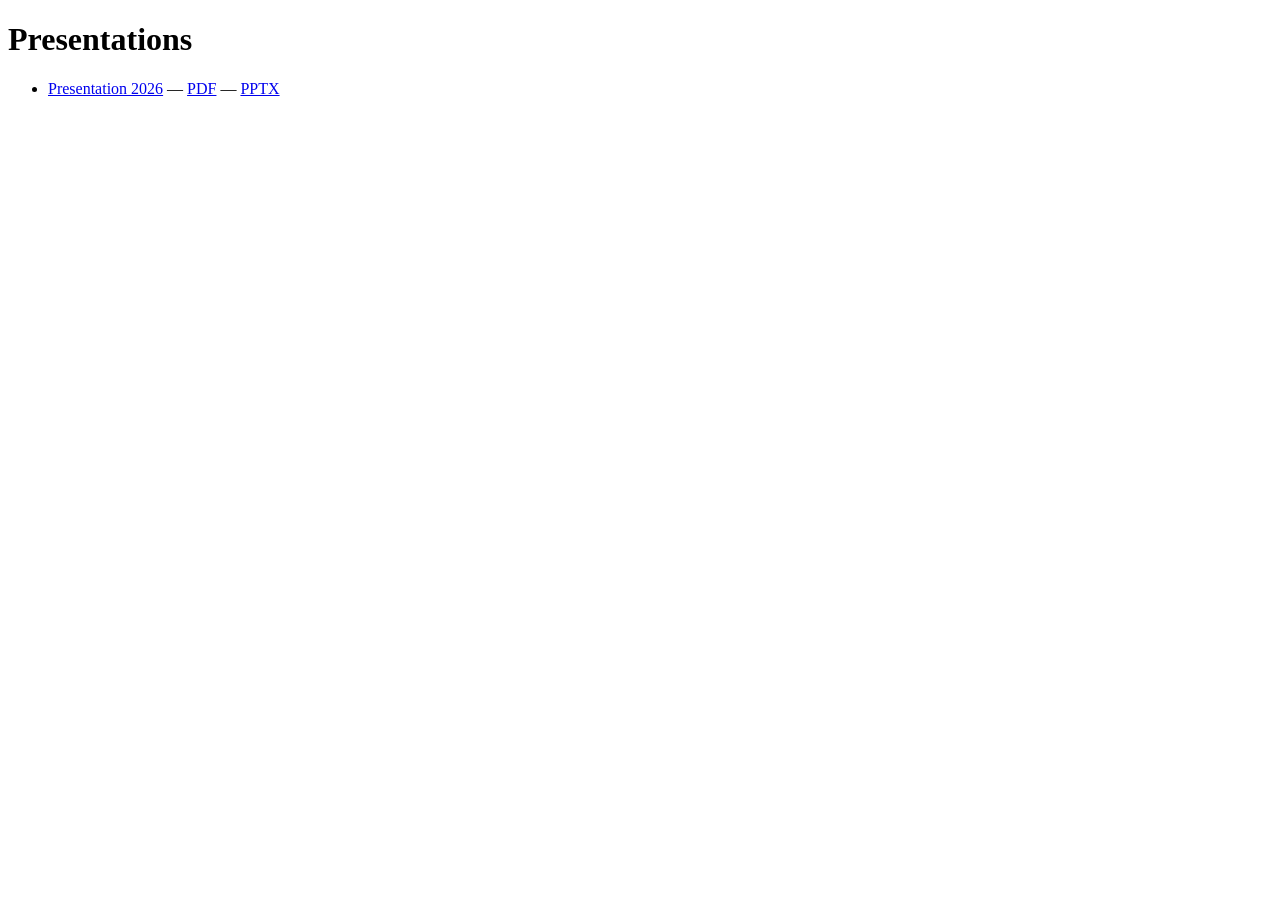
==== commit b019f4d2: "Add index.html for presentation links" ====
--- a/index.html
+++ b/index.html
@@ -1,110 +1,17 @@
-<!DOCTYPE html><html lang="en-US"><head><meta charset="UTF-8"><meta name="viewport" content="width=device-width,height=device-height,initial-scale=1.0"><meta name="apple-mobile-web-app-capable" content="yes"><meta http-equiv="X-UA-Compatible" content="ie=edge"><meta property="og:type" content="website"><meta name="twitter:card" content="summary"><style>@media screen{body[data-bespoke-view=""] .bespoke-marp-parent>.bespoke-marp-osc>button,body[data-bespoke-view=next] .bespoke-marp-parent>.bespoke-marp-osc>button,body[data-bespoke-view=presenter] .bespoke-marp-presenter-container .bespoke-marp-presenter-info-container button,body[data-bespoke-view=presenter] .bespoke-marp-presenter-container .bespoke-marp-presenter-note-container button{-webkit-tap-highlight-color:transparent;-webkit-appearance:none;appearance:none;background-color:initial;border:0;color:inherit;cursor:pointer;font-size:inherit;opacity:.8;outline:none;padding:0;transition:opacity .2s linear}body[data-bespoke-view=""] .bespoke-marp-parent>.bespoke-marp-osc>button:disabled,body[data-bespoke-view=next] .bespoke-marp-parent>.bespoke-marp-osc>button:disabled,body[data-bespoke-view=presenter] .bespoke-marp-presenter-container .bespoke-marp-presenter-info-container button:disabled,body[data-bespoke-view=presenter] .bespoke-marp-presenter-container .bespoke-marp-presenter-note-container button:disabled{cursor:not-allowed;opacity:.15!important}body[data-bespoke-view=""] .bespoke-marp-parent>.bespoke-marp-osc>button:hover,body[data-bespoke-view=next] .bespoke-marp-parent>.bespoke-marp-osc>button:hover,body[data-bespoke-view=presenter] .bespoke-marp-presenter-container .bespoke-marp-presenter-info-container button:hover,body[data-bespoke-view=presenter] .bespoke-marp-presenter-container .bespoke-marp-presenter-note-container button:hover{opacity:1}body[data-bespoke-view=""] .bespoke-marp-parent>.bespoke-marp-osc>button:hover:active,body[data-bespoke-view=next] .bespoke-marp-parent>.bespoke-marp-osc>button:hover:active,body[data-bespoke-view=presenter] .bespoke-marp-presenter-container .bespoke-marp-presenter-info-container button:hover:active,body[data-bespoke-view=presenter] .bespoke-marp-presenter-container .bespoke-marp-presenter-note-container button:hover:active{opacity:.6}body[data-bespoke-view=""] .bespoke-marp-parent>.bespoke-marp-osc>button:hover:not(:disabled),body[data-bespoke-view=next] .bespoke-marp-parent>.bespoke-marp-osc>button:hover:not(:disabled),body[data-bespoke-view=presenter] .bespoke-marp-presenter-container .bespoke-marp-presenter-info-container button:hover:not(:disabled),body[data-bespoke-view=presenter] .bespoke-marp-presenter-container .bespoke-marp-presenter-note-container button:hover:not(:disabled){transition:none}body[data-bespoke-view=""] .bespoke-marp-parent>.bespoke-marp-osc>button[data-bespoke-marp-osc=prev],body[data-bespoke-view=next] .bespoke-marp-parent>.bespoke-marp-osc>button[data-bespoke-marp-osc=prev],body[data-bespoke-view=presenter] .bespoke-marp-presenter-container .bespoke-marp-presenter-info-container button.bespoke-marp-presenter-info-page-prev{background:#0000 url("[data-uri]") no-repeat 50%;background-size:contain;overflow:hidden;text-indent:100%;white-space:nowrap}body[data-bespoke-view=""] .bespoke-marp-parent>.bespoke-marp-osc>button[data-bespoke-marp-osc=next],body[data-bespoke-view=next] .bespoke-marp-parent>.bespoke-marp-osc>button[data-bespoke-marp-osc=next],body[data-bespoke-view=presenter] .bespoke-marp-presenter-container .bespoke-marp-presenter-info-container button.bespoke-marp-presenter-info-page-next{background:#0000 url("[data-uri]") no-repeat 50%;background-size:contain;overflow:hidden;text-indent:100%;white-space:nowrap}body[data-bespoke-view=""] .bespoke-marp-parent>.bespoke-marp-osc>button[data-bespoke-marp-osc=fullscreen],body[data-bespoke-view=next] .bespoke-marp-parent>.bespoke-marp-osc>button[data-bespoke-marp-osc=fullscreen]{background:#0000 url("[data-uri]") no-repeat 50%;background-size:contain;overflow:hidden;text-indent:100%;white-space:nowrap}body[data-bespoke-view=""] .bespoke-marp-parent>.bespoke-marp-osc>button.exit[data-bespoke-marp-osc=fullscreen],body[data-bespoke-view=next] .bespoke-marp-parent>.bespoke-marp-osc>button.exit[data-bespoke-marp-osc=fullscreen]{background-image:url("[data-uri]")}body[data-bespoke-view=""] .bespoke-marp-parent>.bespoke-marp-osc>button[data-bespoke-marp-osc=presenter],body[data-bespoke-view=next] .bespoke-marp-parent>.bespoke-marp-osc>button[data-bespoke-marp-osc=presenter]{background:#0000 url("[data-uri]") no-repeat 50%;background-size:contain;overflow:hidden;text-indent:100%;white-space:nowrap}body[data-bespoke-view=presenter] .bespoke-marp-presenter-container .bespoke-marp-presenter-note-container button.bespoke-marp-presenter-note-bigger{background:#0000 url("[data-uri]") no-repeat 50%;background-size:contain;overflow:hidden;text-indent:100%;white-space:nowrap}body[data-bespoke-view=presenter] .bespoke-marp-presenter-container .bespoke-marp-presenter-note-container button.bespoke-marp-presenter-note-smaller{background:#0000 url("[data-uri]") no-repeat 50%;background-size:contain;overflow:hidden;text-indent:100%;white-space:nowrap}}@keyframes __bespoke_marp_transition_reduced_outgoing__{0%{opacity:1}to{opacity:0}}@keyframes __bespoke_marp_transition_reduced_incoming__{0%{mix-blend-mode:plus-lighter;opacity:0}to{mix-blend-mode:plus-lighter;opacity:1}}.bespoke-marp-note,.bespoke-marp-osc,.bespoke-progress-parent{display:none;transition:none}@media screen{::view-transition-group(*){animation-duration:var(--marp-bespoke-transition-animation-duration,.5s);animation-timing-function:ease}::view-transition-new(*),::view-transition-old(*){animation-delay:0s;animation-direction:var(--marp-bespoke-transition-animation-direction,normal);animation-duration:var(--marp-bespoke-transition-animation-duration,.5s);animation-fill-mode:both;animation-name:var(--marp-bespoke-transition-animation-name,var(--marp-bespoke-transition-animation-name-fallback,__bespoke_marp_transition_no_animation__));mix-blend-mode:normal}::view-transition-old(*){--marp-bespoke-transition-animation-name-fallback:__bespoke_marp_transition_reduced_outgoing__;animation-timing-function:ease}::view-transition-new(*){--marp-bespoke-transition-animation-name-fallback:__bespoke_marp_transition_reduced_incoming__;animation-timing-function:ease}::view-transition-new(root),::view-transition-old(root){animation-timing-function:linear}::view-transition-new(__bespoke_marp_transition_osc__),::view-transition-old(__bespoke_marp_transition_osc__){animation-duration:0s!important;animation-name:__bespoke_marp_transition_osc__!important}::view-transition-new(__bespoke_marp_transition_osc__){opacity:0!important}.bespoke-marp-transition-warming-up::view-transition-group(*),.bespoke-marp-transition-warming-up::view-transition-new(*),.bespoke-marp-transition-warming-up::view-transition-old(*){animation-play-state:paused!important}body,html{height:100%;margin:0}body{background:#000;overflow:hidden}svg.bespoke-marp-slide{content-visibility:hidden;opacity:0;pointer-events:none;z-index:-1}svg.bespoke-marp-slide:not(.bespoke-marp-active) *{view-transition-name:none!important}svg.bespoke-marp-slide.bespoke-marp-active{content-visibility:visible;opacity:1;pointer-events:auto;z-index:0}svg.bespoke-marp-slide.bespoke-marp-active.bespoke-marp-active-ready *{animation-name:__bespoke_marp__!important}@supports not (content-visibility:hidden){svg.bespoke-marp-slide[data-bespoke-marp-load=hideable]{display:none}svg.bespoke-marp-slide[data-bespoke-marp-load=hideable].bespoke-marp-active{display:block}}}@media screen and (prefers-reduced-motion:reduce){svg.bespoke-marp-slide *{view-transition-name:none!important}}@media screen{[data-bespoke-marp-fragment=inactive]{visibility:hidden}body[data-bespoke-view=""] .bespoke-marp-parent,body[data-bespoke-view=next] .bespoke-marp-parent{inset:0;position:absolute}body[data-bespoke-view=""] .bespoke-marp-parent>.bespoke-marp-osc,body[data-bespoke-view=next] .bespoke-marp-parent>.bespoke-marp-osc{view-transition-name:__bespoke_marp_transition_osc__;background:#000000a6;border-radius:7px;bottom:50px;color:#fff;contain:paint;display:block;font-family:Helvetica,Arial,sans-serif;font-size:16px;left:50%;line-height:0;opacity:1;padding:12px;position:absolute;touch-action:manipulation;transform:translateX(-50%);transition:opacity .2s linear;-webkit-user-select:none;user-select:none;white-space:nowrap;will-change:transform;z-index:1}body[data-bespoke-view=""] .bespoke-marp-parent>.bespoke-marp-osc>*,body[data-bespoke-view=next] .bespoke-marp-parent>.bespoke-marp-osc>*{margin-left:6px}body[data-bespoke-view=""] .bespoke-marp-parent>.bespoke-marp-osc>:first-child,body[data-bespoke-view=next] .bespoke-marp-parent>.bespoke-marp-osc>:first-child{margin-left:0}body[data-bespoke-view=""] .bespoke-marp-parent>.bespoke-marp-osc>span,body[data-bespoke-view=next] .bespoke-marp-parent>.bespoke-marp-osc>span{opacity:.8}body[data-bespoke-view=""] .bespoke-marp-parent>.bespoke-marp-osc>span[data-bespoke-marp-osc=page],body[data-bespoke-view=next] .bespoke-marp-parent>.bespoke-marp-osc>span[data-bespoke-marp-osc=page]{display:inline-block;min-width:140px;text-align:center}body[data-bespoke-view=""] .bespoke-marp-parent>.bespoke-marp-osc>button[data-bespoke-marp-osc=fullscreen],body[data-bespoke-view=""] .bespoke-marp-parent>.bespoke-marp-osc>button[data-bespoke-marp-osc=next],body[data-bespoke-view=""] .bespoke-marp-parent>.bespoke-marp-osc>button[data-bespoke-marp-osc=presenter],body[data-bespoke-view=""] .bespoke-marp-parent>.bespoke-marp-osc>button[data-bespoke-marp-osc=prev],body[data-bespoke-view=next] .bespoke-marp-parent>.bespoke-marp-osc>button[data-bespoke-marp-osc=fullscreen],body[data-bespoke-view=next] .bespoke-marp-parent>.bespoke-marp-osc>button[data-bespoke-marp-osc=next],body[data-bespoke-view=next] .bespoke-marp-parent>.bespoke-marp-osc>button[data-bespoke-marp-osc=presenter],body[data-bespoke-view=next] .bespoke-marp-parent>.bespoke-marp-osc>button[data-bespoke-marp-osc=prev]{height:32px;line-height:32px;width:32px}body[data-bespoke-view=""] .bespoke-marp-parent.bespoke-marp-inactive,body[data-bespoke-view=next] .bespoke-marp-parent.bespoke-marp-inactive{cursor:none}body[data-bespoke-view=""] .bespoke-marp-parent.bespoke-marp-inactive>.bespoke-marp-osc,body[data-bespoke-view=next] .bespoke-marp-parent.bespoke-marp-inactive>.bespoke-marp-osc{opacity:0;pointer-events:none}body[data-bespoke-view=""] svg.bespoke-marp-slide,body[data-bespoke-view=next] svg.bespoke-marp-slide{height:100%;left:0;position:absolute;top:0;width:100%}body[data-bespoke-view=""] .bespoke-progress-parent{background:#222;display:flex;height:5px;width:100%}body[data-bespoke-view=""] .bespoke-progress-parent+.bespoke-marp-parent{top:5px}body[data-bespoke-view=""] .bespoke-progress-parent .bespoke-progress-bar{background:#0288d1;flex:0 0 0;transition:flex-basis .2s cubic-bezier(0,1,1,1)}body[data-bespoke-view=next]{background:#0000}body[data-bespoke-view=presenter]{background:#161616}body[data-bespoke-view=presenter] .bespoke-marp-presenter-container{display:grid;font-family:Helvetica,Arial,sans-serif;grid-template:"current dragbar next" minmax(140px,1fr) "current dragbar note" 2fr "info    dragbar note" 3em;grid-template-columns:minmax(3px,var(--bespoke-marp-presenter-split-ratio,66%)) 0 minmax(3px,1fr);height:100%;left:0;position:absolute;top:0;width:100%}body[data-bespoke-view=presenter] .bespoke-marp-presenter-container .bespoke-marp-parent{grid-area:current;overflow:hidden;position:relative}body[data-bespoke-view=presenter] .bespoke-marp-presenter-container .bespoke-marp-parent svg.bespoke-marp-slide{height:calc(100% - 40px);left:20px;pointer-events:none;position:absolute;top:20px;-webkit-user-select:none;user-select:none;width:calc(100% - 40px)}body[data-bespoke-view=presenter] .bespoke-marp-presenter-container .bespoke-marp-parent svg.bespoke-marp-slide.bespoke-marp-active{filter:drop-shadow(0 3px 10px rgba(0,0,0,.5))}body[data-bespoke-view=presenter] .bespoke-marp-presenter-container .bespoke-marp-presenter-dragbar-container{background:#0288d1;cursor:col-resize;grid-area:dragbar;margin-left:-3px;opacity:0;position:relative;transition:opacity .4s linear .1s;width:6px;z-index:10}body[data-bespoke-view=presenter] .bespoke-marp-presenter-container .bespoke-marp-presenter-dragbar-container:hover{opacity:1}body[data-bespoke-view=presenter] .bespoke-marp-presenter-container .bespoke-marp-presenter-dragbar-container.active{opacity:1;transition-delay:0s}body[data-bespoke-view=presenter] .bespoke-marp-presenter-container .bespoke-marp-presenter-next-container{background:#222;cursor:pointer;display:none;grid-area:next;overflow:hidden;position:relative}body[data-bespoke-view=presenter] .bespoke-marp-presenter-container .bespoke-marp-presenter-next-container.active{display:block}body[data-bespoke-view=presenter] .bespoke-marp-presenter-container .bespoke-marp-presenter-next-container iframe.bespoke-marp-presenter-next{background:#0000;border:0;display:block;filter:drop-shadow(0 3px 10px rgba(0,0,0,.5));height:calc(100% - 40px);left:20px;pointer-events:none;position:absolute;top:20px;-webkit-user-select:none;user-select:none;width:calc(100% - 40px)}body[data-bespoke-view=presenter] .bespoke-marp-presenter-container .bespoke-marp-presenter-note-container{background:#222;color:#eee;grid-area:note;position:relative;z-index:1}body[data-bespoke-view=presenter] .bespoke-marp-presenter-container .bespoke-marp-presenter-note-container button{height:1.5em;line-height:1.5em;width:1.5em}body[data-bespoke-view=presenter] .bespoke-marp-presenter-container .bespoke-marp-presenter-note-container .bespoke-marp-presenter-note-wrapper{display:block;inset:0;position:absolute}body[data-bespoke-view=presenter] .bespoke-marp-presenter-container .bespoke-marp-presenter-note-container .bespoke-marp-presenter-note-buttons{background:#000000a6;border-radius:4px;bottom:0;display:flex;gap:4px;margin:12px;opacity:0;padding:6px;pointer-events:none;position:absolute;right:0;transition:opacity .2s linear}body[data-bespoke-view=presenter] .bespoke-marp-presenter-container .bespoke-marp-presenter-note-container .bespoke-marp-presenter-note-buttons:focus-within,body[data-bespoke-view=presenter] .bespoke-marp-presenter-container .bespoke-marp-presenter-note-container .bespoke-marp-presenter-note-wrapper:focus-within+.bespoke-marp-presenter-note-buttons,body[data-bespoke-view=presenter] .bespoke-marp-presenter-container .bespoke-marp-presenter-note-container:hover .bespoke-marp-presenter-note-buttons{opacity:1;pointer-events:auto}body[data-bespoke-view=presenter] .bespoke-marp-presenter-container .bespoke-marp-presenter-note-container .bespoke-marp-note{word-wrap:break-word;box-sizing:border-box;font-size:calc(1.1em*var(--bespoke-marp-note-font-scale, 1));height:calc(100% - 40px);margin:20px;overflow:auto;padding-right:3px;scrollbar-color:#eeeeee80 #0000;scrollbar-width:thin;white-space:pre-wrap;width:calc(100% - 40px)}body[data-bespoke-view=presenter] .bespoke-marp-presenter-container .bespoke-marp-presenter-note-container .bespoke-marp-note::-webkit-scrollbar{width:6px}body[data-bespoke-view=presenter] .bespoke-marp-presenter-container .bespoke-marp-presenter-note-container .bespoke-marp-note::-webkit-scrollbar-track{background:#0000}body[data-bespoke-view=presenter] .bespoke-marp-presenter-container .bespoke-marp-presenter-note-container .bespoke-marp-note::-webkit-scrollbar-thumb{background:#eeeeee80;border-radius:6px}body[data-bespoke-view=presenter] .bespoke-marp-presenter-container .bespoke-marp-presenter-note-container .bespoke-marp-note:empty{pointer-events:none}body[data-bespoke-view=presenter] .bespoke-marp-presenter-container .bespoke-marp-presenter-note-container .bespoke-marp-note.active{display:block}body[data-bespoke-view=presenter] .bespoke-marp-presenter-container .bespoke-marp-presenter-note-container .bespoke-marp-note p:first-child{margin-top:0}body[data-bespoke-view=presenter] .bespoke-marp-presenter-container .bespoke-marp-presenter-note-container .bespoke-marp-note p:last-child{margin-bottom:0}body[data-bespoke-view=presenter] .bespoke-marp-presenter-container .bespoke-marp-presenter-info-container{align-items:center;box-sizing:border-box;color:#eee;display:flex;flex-wrap:nowrap;grid-area:info;justify-content:center;overflow:hidden;padding:0 10px}body[data-bespoke-view=presenter] .bespoke-marp-presenter-container .bespoke-marp-presenter-info-container .bespoke-marp-presenter-info-page,body[data-bespoke-view=presenter] .bespoke-marp-presenter-container .bespoke-marp-presenter-info-container .bespoke-marp-presenter-info-time,body[data-bespoke-view=presenter] .bespoke-marp-presenter-container .bespoke-marp-presenter-info-container .bespoke-marp-presenter-info-timer{box-sizing:border-box;display:block;padding:0 10px;white-space:nowrap;width:100%}body[data-bespoke-view=presenter] .bespoke-marp-presenter-container .bespoke-marp-presenter-info-container button{height:1.5em;line-height:1.5em;width:1.5em}body[data-bespoke-view=presenter] .bespoke-marp-presenter-container .bespoke-marp-presenter-info-container .bespoke-marp-presenter-info-page{order:2;text-align:center}body[data-bespoke-view=presenter] .bespoke-marp-presenter-container .bespoke-marp-presenter-info-container .bespoke-marp-presenter-info-page .bespoke-marp-presenter-info-page-text{display:inline-block;min-width:120px;text-align:center}body[data-bespoke-view=presenter] .bespoke-marp-presenter-container .bespoke-marp-presenter-info-container .bespoke-marp-presenter-info-time{color:#999;order:1;text-align:left}body[data-bespoke-view=presenter] .bespoke-marp-presenter-container .bespoke-marp-presenter-info-container .bespoke-marp-presenter-info-timer{color:#999;order:3;text-align:right}body[data-bespoke-view=presenter] .bespoke-marp-presenter-container .bespoke-marp-presenter-info-container .bespoke-marp-presenter-info-timer:hover{cursor:pointer}}@media print{.bespoke-marp-presenter-info-container,.bespoke-marp-presenter-next-container,.bespoke-marp-presenter-note-container{display:none}}</style><style>@charset "UTF-8";@import "https://fonts.bunny.net/css?family=Lato:400,900|Roboto+Mono:400,700&display=swap";div#\:\$p>svg>foreignObject>section{width:1280px;height:720px;box-sizing:border-box;overflow:hidden;position:relative;scroll-snap-align:center center}div#\:\$p>svg>foreignObject>section:after{bottom:0;content:attr(data-marpit-pagination);padding:inherit;pointer-events:none;position:absolute;right:0}div#\:\$p>svg>foreignObject>section:not([data-marpit-pagination]):after{display:none}/* Normalization */div#\:\$p>svg>foreignObject>section :is(h1,marp-h1){font-size:2em;margin:0.67em 0}div#\:\$p>svg>foreignObject>section video::-webkit-media-controls{will-change:transform}@page{size:1280px 720px;margin:0}@media print{body,html{background-color:#fff;margin:0;page-break-inside:avoid;break-inside:avoid-page}div#\:\$p>svg>foreignObject>section{page-break-before:always;break-before:page}div#\:\$p>svg>foreignObject>section,div#\:\$p>svg>foreignObject>section *{-webkit-print-color-adjust:exact!important;animation-delay:0s!important;animation-duration:0s!important;color-adjust:exact!important;transition:none!important}div#\:\$p>svg[data-marpit-svg]{display:block;height:100vh;width:100vw}}div#\:\$p>svg>foreignObject>section img[data-marp-twemoji]{background:transparent;height:1em;margin:0 .05em 0 .1em;vertical-align:-.1em;width:1em}
-/*!
- * Marp / Marpit Gaia theme.
- *
- * @theme gaia
- * @author Yuki Hattori
- *
- * @auto-scaling true
- * @size 16:9 1280px 720px
- * @size 4:3 960px 720px
- */div#\:\$p>svg>foreignObject>section :is(pre,marp-pre) code.hljs{display:block;overflow-x:auto;padding:1em}div#\:\$p>svg>foreignObject>section code.hljs{padding:3px 5px}div#\:\$p>svg>foreignObject>section .hljs{background:#000;color:#f8f8f8}div#\:\$p>svg>foreignObject>section .hljs-comment,div#\:\$p>svg>foreignObject>section .hljs-quote{color:#aeaeae;font-style:italic}div#\:\$p>svg>foreignObject>section .hljs-keyword,div#\:\$p>svg>foreignObject>section .hljs-selector-tag,div#\:\$p>svg>foreignObject>section .hljs-type{color:#e28964}div#\:\$p>svg>foreignObject>section .hljs-string{color:#65b042}div#\:\$p>svg>foreignObject>section .hljs-subst{color:#daefa3}div#\:\$p>svg>foreignObject>section .hljs-link,div#\:\$p>svg>foreignObject>section .hljs-regexp{color:#e9c062}div#\:\$p>svg>foreignObject>section .hljs-name,div#\:\$p>svg>foreignObject>section .hljs-section,div#\:\$p>svg>foreignObject>section .hljs-tag,div#\:\$p>svg>foreignObject>section .hljs-title{color:#89bdff}div#\:\$p>svg>foreignObject>section .hljs-class .hljs-title,div#\:\$p>svg>foreignObject>section .hljs-doctag,div#\:\$p>svg>foreignObject>section .hljs-title.class_{text-decoration:underline}div#\:\$p>svg>foreignObject>section .hljs-bullet,div#\:\$p>svg>foreignObject>section .hljs-number,div#\:\$p>svg>foreignObject>section .hljs-symbol{color:#3387cc}div#\:\$p>svg>foreignObject>section .hljs-params,div#\:\$p>svg>foreignObject>section .hljs-template-variable,div#\:\$p>svg>foreignObject>section .hljs-variable{color:#3e87e3}div#\:\$p>svg>foreignObject>section .hljs-attribute{color:#cda869}div#\:\$p>svg>foreignObject>section .hljs-meta{color:#8996a8}div#\:\$p>svg>foreignObject>section .hljs-formula{background-color:#0e2231;color:#f8f8f8;font-style:italic}div#\:\$p>svg>foreignObject>section .hljs-addition{background-color:#253b22;color:#f8f8f8}div#\:\$p>svg>foreignObject>section .hljs-deletion{background-color:#420e09;color:#f8f8f8}div#\:\$p>svg>foreignObject>section .hljs-selector-class{color:#9b703f}div#\:\$p>svg>foreignObject>section .hljs-selector-id{color:#8b98ab}div#\:\$p>svg>foreignObject>section .hljs-emphasis{font-style:italic}div#\:\$p>svg>foreignObject>section .hljs-strong{font-weight:700}div#\:\$p>svg>foreignObject>section :is(h1,marp-h1),div#\:\$p>svg>foreignObject>section :is(h2,marp-h2),div#\:\$p>svg>foreignObject>section :is(h3,marp-h3),div#\:\$p>svg>foreignObject>section :is(h4,marp-h4),div#\:\$p>svg>foreignObject>section :is(h5,marp-h5),div#\:\$p>svg>foreignObject>section :is(h6,marp-h6){margin:.5em 0 0}div#\:\$p>svg>foreignObject>section :is(h1,marp-h1) strong,div#\:\$p>svg>foreignObject>section :is(h2,marp-h2) strong,div#\:\$p>svg>foreignObject>section :is(h3,marp-h3) strong,div#\:\$p>svg>foreignObject>section :is(h4,marp-h4) strong,div#\:\$p>svg>foreignObject>section :is(h5,marp-h5) strong,div#\:\$p>svg>foreignObject>section :is(h6,marp-h6) strong{font-weight:inherit}div#\:\$p>svg>foreignObject>section :is(h1,marp-h1)::part(auto-scaling),div#\:\$p>svg>foreignObject>section :is(h2,marp-h2)::part(auto-scaling),div#\:\$p>svg>foreignObject>section :is(h3,marp-h3)::part(auto-scaling),div#\:\$p>svg>foreignObject>section :is(h4,marp-h4)::part(auto-scaling),div#\:\$p>svg>foreignObject>section :is(h5,marp-h5)::part(auto-scaling),div#\:\$p>svg>foreignObject>section :is(h6,marp-h6)::part(auto-scaling){max-height:580px}div#\:\$p>svg>foreignObject>section :is(h1,marp-h1){font-size:1.8em}div#\:\$p>svg>foreignObject>section :is(h2,marp-h2){font-size:1.5em}div#\:\$p>svg>foreignObject>section :is(h3,marp-h3){font-size:1.3em}div#\:\$p>svg>foreignObject>section :is(h4,marp-h4){font-size:1.1em}div#\:\$p>svg>foreignObject>section :is(h5,marp-h5){font-size:1em}div#\:\$p>svg>foreignObject>section :is(h6,marp-h6){font-size:.9em}div#\:\$p>svg>foreignObject>section blockquote,div#\:\$p>svg>foreignObject>section p{margin:1em 0 0}div#\:\$p>svg>foreignObject>section ol>li,div#\:\$p>svg>foreignObject>section ul>li{margin:.3em 0 0}div#\:\$p>svg>foreignObject>section ol>li>p,div#\:\$p>svg>foreignObject>section ul>li>p{margin:.6em 0 0}div#\:\$p>svg>foreignObject>section code{display:inline-block;font-family:Roboto Mono,monospace;font-size:.8em;letter-spacing:0;margin:-.1em .15em;padding:.1em .2em;vertical-align:baseline}div#\:\$p>svg>foreignObject>section :is(pre,marp-pre){display:block;margin:1em 0 0;overflow:visible}div#\:\$p>svg>foreignObject>section :is(pre,marp-pre) code{box-sizing:border-box;font-size:.7em;margin:0;min-width:100%;padding:.5em}div#\:\$p>svg>foreignObject>section :is(pre,marp-pre)::part(auto-scaling){max-height:calc(580px - 1em)}div#\:\$p>svg>foreignObject>section blockquote{margin:1em 0 0;padding:0 1em;position:relative}div#\:\$p>svg>foreignObject>section blockquote:after,div#\:\$p>svg>foreignObject>section blockquote:before{content:"“";display:block;font-family:Times New Roman,serif;font-weight:700;position:absolute}div#\:\$p>svg>foreignObject>section blockquote:before{left:0;top:0}div#\:\$p>svg>foreignObject>section blockquote:after{bottom:0;right:0;transform:rotate(180deg)}div#\:\$p>svg>foreignObject>section blockquote>:first-child{margin-top:0}div#\:\$p>svg>foreignObject>section mark{background:transparent}div#\:\$p>svg>foreignObject>section table{border-collapse:collapse;border-spacing:0;margin:1em 0 0}div#\:\$p>svg>foreignObject>section table td,div#\:\$p>svg>foreignObject>section table th{border-style:solid;border-width:1px;padding:.2em .4em}div#\:\$p>svg>foreignObject>section footer,div#\:\$p>svg>foreignObject>section header,div#\:\$p>svg>foreignObject>section:after{box-sizing:border-box;font-size:66%;height:70px;line-height:50px;overflow:hidden;padding:10px 25px;position:absolute}div#\:\$p>svg>foreignObject>section:after{--marpit-root-font-size:66%}div#\:\$p>svg>foreignObject>section header{top:0}div#\:\$p>svg>foreignObject>section footer,div#\:\$p>svg>foreignObject>section header{left:0;right:0}div#\:\$p>svg>foreignObject>section footer{bottom:0}div#\:\$p>svg>foreignObject>section{word-wrap:break-word;--color-background:#fff8e1;--color-background-stripe:rgba(69,90,100,.1);--color-foreground:#455a64;--color-dimmed:#6a7a7d;--color-highlight:#0288d1;background-color:var(--color-background);background-image:linear-gradient(135deg,hsla(0,0%,53%,0),hsla(0,0%,53%,.02) 50%,hsla(0,0%,100%,0) 0,hsla(0,0%,100%,.05));color:var(--color-foreground);font-family:Lato,Avenir Next,Avenir,Trebuchet MS,Segoe UI,sans-serif;font-size:35px;height:720px;letter-spacing:1.25px;line-height:1.35;padding:70px;width:1280px}div#\:\$p>svg>foreignObject>section{--marpit-root-font-size:35px}div#\:\$p>svg>foreignObject>section:after{bottom:0;font-size:80%;right:0}div#\:\$p>svg>foreignObject>section:after{--marpit-root-font-size:80%}div#\:\$p>svg>foreignObject>section a,div#\:\$p>svg>foreignObject>section mark{color:var(--color-highlight)}div#\:\$p>svg>foreignObject>section code{background:var(--color-dimmed);color:var(--color-background)}div#\:\$p>svg>foreignObject>section :is(h1,marp-h1) strong,div#\:\$p>svg>foreignObject>section :is(h2,marp-h2) strong,div#\:\$p>svg>foreignObject>section :is(h3,marp-h3) strong,div#\:\$p>svg>foreignObject>section :is(h4,marp-h4) strong,div#\:\$p>svg>foreignObject>section :is(h5,marp-h5) strong,div#\:\$p>svg>foreignObject>section :is(h6,marp-h6) strong{color:var(--color-highlight)}div#\:\$p>svg>foreignObject>section :is(pre,marp-pre){background:var(--color-foreground)}div#\:\$p>svg>foreignObject>section :is(pre,marp-pre)>code{background:transparent}div#\:\$p>svg>foreignObject>section blockquote:after,div#\:\$p>svg>foreignObject>section blockquote:before,div#\:\$p>svg>foreignObject>section footer,div#\:\$p>svg>foreignObject>section header,div#\:\$p>svg>foreignObject>section section:after{color:var(--color-dimmed)}div#\:\$p>svg>foreignObject>section table td,div#\:\$p>svg>foreignObject>section table th{border-color:var(--color-foreground)}div#\:\$p>svg>foreignObject>section table thead th{background:var(--color-foreground);color:var(--color-background)}div#\:\$p>svg>foreignObject>section table tbody>tr:nth-child(odd) td,div#\:\$p>svg>foreignObject>section table tbody>tr:nth-child(odd) th{background:var(--color-background-stripe,transparent)}div#\:\$p>svg>foreignObject>section>:first-child,div#\:\$p>svg>foreignObject>section>header:first-child+*{margin-top:0}div#\:\$p>svg>foreignObject>section:where(.invert){--color-background:#455a64;--color-background-stripe:rgba(255,248,225,.1);--color-foreground:#fff8e1;--color-dimmed:#dad8c8;--color-highlight:#81d4fa}div#\:\$p>svg>foreignObject>section:where(.gaia){--color-background:#0288d1;--color-background-stripe:rgba(255,248,225,.1);--color-foreground:#fff8e1;--color-dimmed:#cce2de;--color-highlight:#81d4fa}div#\:\$p>svg>foreignObject>section:where(.lead){display:flex;flex-flow:column nowrap;justify-content:center}div#\:\$p>svg>foreignObject>section:where(.lead) :is(h1,marp-h1),div#\:\$p>svg>foreignObject>section:where(.lead) :is(h2,marp-h2),div#\:\$p>svg>foreignObject>section:where(.lead) :is(h3,marp-h3),div#\:\$p>svg>foreignObject>section:where(.lead) :is(h4,marp-h4),div#\:\$p>svg>foreignObject>section:where(.lead) :is(h5,marp-h5),div#\:\$p>svg>foreignObject>section:where(.lead) :is(h6,marp-h6){text-align:center}div#\:\$p>svg>foreignObject>section:where(.lead) p{text-align:center}div#\:\$p>svg>foreignObject>section:where(.lead) blockquote>:is(h1,marp-h1),div#\:\$p>svg>foreignObject>section:where(.lead) blockquote>:is(h2,marp-h2),div#\:\$p>svg>foreignObject>section:where(.lead) blockquote>:is(h3,marp-h3),div#\:\$p>svg>foreignObject>section:where(.lead) blockquote>:is(h4,marp-h4),div#\:\$p>svg>foreignObject>section:where(.lead) blockquote>:is(h5,marp-h5),div#\:\$p>svg>foreignObject>section:where(.lead) blockquote>:is(h6,marp-h6),div#\:\$p>svg>foreignObject>section:where(.lead) blockquote>p{text-align:left}div#\:\$p>svg>foreignObject>section:where(.lead) ol>li>p,div#\:\$p>svg>foreignObject>section:where(.lead) ul>li>p{text-align:left}div#\:\$p>svg>foreignObject>section:where(.lead) table{margin-left:auto;margin-right:auto}div#\:\$p>svg>foreignObject>section[data-marpit-advanced-background=background]{columns:initial!important;display:block!important;padding:0!important}div#\:\$p>svg>foreignObject>section[data-marpit-advanced-background=background]:after,div#\:\$p>svg>foreignObject>section[data-marpit-advanced-background=background]:before,div#\:\$p>svg>foreignObject>section[data-marpit-advanced-background=content]:after,div#\:\$p>svg>foreignObject>section[data-marpit-advanced-background=content]:before{display:none!important}div#\:\$p>svg>foreignObject>section[data-marpit-advanced-background=background]>div[data-marpit-advanced-background-container]{all:initial;display:flex;flex-direction:row;height:100%;overflow:hidden;width:100%}div#\:\$p>svg>foreignObject>section[data-marpit-advanced-background=background]>div[data-marpit-advanced-background-container][data-marpit-advanced-background-direction=vertical]{flex-direction:column}div#\:\$p>svg>foreignObject>section[data-marpit-advanced-background=background][data-marpit-advanced-background-split]>div[data-marpit-advanced-background-container]{width:var(--marpit-advanced-background-split,50%)}div#\:\$p>svg>foreignObject>section[data-marpit-advanced-background=background][data-marpit-advanced-background-split=right]>div[data-marpit-advanced-background-container]{margin-left:calc(100% - var(--marpit-advanced-background-split, 50%))}div#\:\$p>svg>foreignObject>section[data-marpit-advanced-background=background]>div[data-marpit-advanced-background-container]>figure{all:initial;background-position:center;background-repeat:no-repeat;background-size:cover;flex:auto;margin:0}div#\:\$p>svg>foreignObject>section[data-marpit-advanced-background=content],div#\:\$p>svg>foreignObject>section[data-marpit-advanced-background=pseudo]{background:transparent!important}div#\:\$p>svg>foreignObject>section[data-marpit-advanced-background=pseudo],div#\:\$p>svg[data-marpit-svg]>foreignObject[data-marpit-advanced-background=pseudo]{pointer-events:none!important}div#\:\$p>svg>foreignObject>section[data-marpit-advanced-background-split]{width:100%;height:100%}</style></head><body><div class="bespoke-marp-osc"><button data-bespoke-marp-osc="prev" tabindex="-1" title="Previous slide">Previous slide</button><span data-bespoke-marp-osc="page"></span><button data-bespoke-marp-osc="next" tabindex="-1" title="Next slide">Next slide</button><button data-bespoke-marp-osc="fullscreen" tabindex="-1" title="Toggle fullscreen (f)">Toggle fullscreen</button><button data-bespoke-marp-osc="presenter" tabindex="-1" title="Open presenter view (p)">Open presenter view</button></div><div id=":$p"><svg data-marpit-svg="" viewBox="0 0 1280 720"><foreignObject width="1280" height="720"><section id="1" data-class="lead invert" data-paginate="true" data-theme="gaia" data-heading-divider="2" class="lead invert" data-marpit-pagination="1" data-marpit-pagination-total="14" style="--class:lead invert;--paginate:true;--theme:gaia;--heading-divider:2;">
-<h1 id="deploy-marp-to-github-pages">Deploy Marp to GitHub Pages</h1>
-<p>Presentations to Webpages: Instantly!</p>
-</section>
-</foreignObject></svg><svg data-marpit-svg="" viewBox="0 0 1280 720"><foreignObject width="1280" height="720"><section id="2" data-class="invert" data-paginate="true" data-theme="gaia" data-heading-divider="2" class="invert" data-marpit-pagination="2" data-marpit-pagination-total="14" style="--class:invert;--paginate:true;--theme:gaia;--heading-divider:2;">
-<h2 id="what">What?</h2>
-<p><a href="https://marp.app/">Marp</a> lets you create HTML slides from markdown (like this!).</p>
-<p>This presentation is both a <a href="https://alexsci.com/marp-to-pages">website</a> and a <a href="https://github.com/ralexander-phi/marp-to-pages/blob/main/README.md">README.md</a>.</p>
-</section>
-</foreignObject></svg><svg data-marpit-svg="" viewBox="0 0 1280 720"><foreignObject width="1280" height="720"><section id="3" data-class="invert" data-paginate="true" data-theme="gaia" data-heading-divider="2" class="invert" data-marpit-pagination="3" data-marpit-pagination-total="14" style="--class:invert;--paginate:true;--theme:gaia;--heading-divider:2;">
-<h2 id="why">Why?</h2>
-<p>Treat your presentation the same way you treat code.</p>
-<ul>
-<li>Use git to track changes</li>
-<li>Pull requests to collaborate</li>
-<li>Deploy automatically</li>
-<li>See a problem? Open an issue!</li>
-</ul>
-</section>
-</foreignObject></svg><svg data-marpit-svg="" viewBox="0 0 1280 720"><foreignObject width="1280" height="720"><section id="4" data-class="invert" data-paginate="true" data-theme="gaia" data-heading-divider="2" class="invert" data-marpit-pagination="4" data-marpit-pagination-total="14" style="--class:invert;--paginate:true;--theme:gaia;--heading-divider:2;">
-<h2 id="setup">Setup</h2>
-<p>Want to create your own?</p>
-<p>First, create a new repo <a href="https://github.com/ralexander-phi/marp-to-pages">from the template repo</a>.</p>
-<p><img src="img/use-template.png" alt="" /></p>
-</section>
-</foreignObject></svg><svg data-marpit-svg="" viewBox="0 0 1280 720"><foreignObject width="1280" height="720"><section id="5" data-class="invert" data-paginate="true" data-theme="gaia" data-heading-divider="2" class="invert" data-marpit-pagination="5" data-marpit-pagination-total="14" style="--class:invert;--paginate:true;--theme:gaia;--heading-divider:2;">
-<h2 id="configure-github-pages">Configure GitHub Pages</h2>
-<p>Open your new repo and <a href="https://help.github.com/en/github/working-with-github-pages/configuring-a-publishing-source-for-your-github-pages-site#choosing-a-publishing-source">setup publishing</a>.</p>
-<p>You'll typically use <code>gh-pages</code> as the deploy branch.</p>
-</section>
-</foreignObject></svg><svg data-marpit-svg="" viewBox="0 0 1280 720"><foreignObject width="1280" height="720"><section id="6" data-class="invert" data-paginate="true" data-theme="gaia" data-heading-divider="2" class="invert" data-marpit-pagination="6" data-marpit-pagination-total="14" style="--class:invert;--paginate:true;--theme:gaia;--heading-divider:2;">
-<h2 id="review-build">Review Build</h2>
-<p>Click on Actions tab and see if the build succeeded (it may take some time).</p>
-<p><img src="img/click-actions.png" alt="" /></p>
-<p>You should now see the generated files in the <code>gh-pages</code> branch.</p>
-</section>
-</foreignObject></svg><svg data-marpit-svg="" viewBox="0 0 1280 720"><foreignObject width="1280" height="720"><section id="7" data-class="invert" data-paginate="true" data-theme="gaia" data-heading-divider="2" class="invert" data-marpit-pagination="7" data-marpit-pagination-total="14" style="--class:invert;--paginate:true;--theme:gaia;--heading-divider:2;">
-<h2 id="view-webpage">View webpage</h2>
-<p>Open your deployed webpage to see the content.</p>
-<p>Out of the box you should see <code>README.md</code> as <code>/index.html</code> and <code>/README.pdf</code>. Slides under <code>docs/</code> are also converted.</p>
-</section>
-</foreignObject></svg><svg data-marpit-svg="" viewBox="0 0 1280 720"><foreignObject width="1280" height="720"><section id="8" data-class="invert" data-paginate="true" data-theme="gaia" data-heading-divider="2" class="invert" data-marpit-pagination="8" data-marpit-pagination-total="14" style="--class:invert;--paginate:true;--theme:gaia;--heading-divider:2;">
-<h2 id="running-locally">Running locally</h2>
-<p>Locally you'll run commands like:</p>
-<pre is="marp-pre" data-auto-scaling="downscale-only"><code>$ marp README.md -o build/README.pdf
-</code></pre>
-<p>or</p>
-<pre is="marp-pre" data-auto-scaling="downscale-only"><code>$ npx @marp-team/marp-cli@latest README.md -o build/README.pdf
-</code></pre>
-</section>
-</foreignObject></svg><svg data-marpit-svg="" viewBox="0 0 1280 720"><foreignObject width="1280" height="720"><section id="9" data-class="invert" data-paginate="true" data-theme="gaia" data-heading-divider="2" class="invert" data-marpit-pagination="9" data-marpit-pagination-total="14" style="--class:invert;--paginate:true;--theme:gaia;--heading-divider:2;">
-<h2 id="as-a-workflow-step">As a workflow step</h2>
-<p>The workflow runs an equivalent step:</p>
-<pre is="marp-pre" data-auto-scaling="downscale-only"><code>- name: Marp Build (README.pdf)
-  uses: docker://marpteam/marp-cli:v1.7.0
-  with:
-    args: README.md -o build/README.pdf
-  env:
-    MARP_USER: root:root
-</code></pre>
-<p>Note the <code>args</code> match the previous slide.</p>
-</section>
-</foreignObject></svg><svg data-marpit-svg="" viewBox="0 0 1280 720"><foreignObject width="1280" height="720"><section id="10" data-class="invert" data-paginate="true" data-theme="gaia" data-heading-divider="2" class="invert" data-marpit-pagination="10" data-marpit-pagination-total="14" style="--class:invert;--paginate:true;--theme:gaia;--heading-divider:2;">
-<h2 id="customizing-the-build">Customizing the build</h2>
-<p>Anything in the <code>build/</code> folder will be deployed to GitHub Pages.</p>
-<p>You can copy extra files or run further processing steps using other tools.</p>
-</section>
-</foreignObject></svg><svg data-marpit-svg="" viewBox="0 0 1280 720"><foreignObject width="1280" height="720"><section id="11" data-class="invert" data-paginate="true" data-theme="gaia" data-heading-divider="2" class="invert" data-marpit-pagination="11" data-marpit-pagination-total="14" style="--class:invert;--paginate:true;--theme:gaia;--heading-divider:2;">
-<h2 id="learn-more-about-marp">Learn more about Marp</h2>
-<p>This is a good time to learn more about Marp. Here's some resources:</p>
-<ul>
-<li><a href="https://commonmark.org/">CommonMark</a></li>
-<li><a href="https://commonmark.org/help/">Cheat Sheet</a></li>
-<li><a href="https://github.com/marp-team/marp-core/tree/master/themes">Themes</a></li>
-<li><a href="https://marpit.marp.app/theme-css">CSS Themes</a></li>
-<li><a href="https://marpit.marp.app/directives">Directives</a></li>
-<li><a href="https://marketplace.visualstudio.com/items?itemName=marp-team.marp-vscode">VS Code plugin</a></li>
-</ul>
-</section>
-</foreignObject></svg><svg data-marpit-svg="" viewBox="0 0 1280 720"><foreignObject width="1280" height="720"><section id="12" data-class="invert" data-paginate="true" data-theme="gaia" data-heading-divider="2" class="invert" data-marpit-pagination="12" data-marpit-pagination-total="14" style="--class:invert;--paginate:true;--theme:gaia;--heading-divider:2;">
-<h2 id="example-sites">Example Sites</h2>
-<p>Known sites using this action are:</p>
-<ul>
-<li><a href="https://cs199emp.netlify.app/">University of Illinois at Urbana-Champaign's CS 199 Even More Practice</a> <a href="https://github.com/harsh183/emp-125">(code)</a></li>
-<li><a href="https://roiarthurb.github.io/Talk-UMMISCO_06-07-2020/">Exploring agent based models</a> <a href="https://github.com/RoiArthurB/Talk-UMMISCO_06-07-2020">(code)</a></li>
-</ul>
-<p>Send a <a href="https://github.com/ralexander-phi/marp-to-pages">pull request</a> to get your site added.</p>
-</section>
-</foreignObject></svg><svg data-marpit-svg="" viewBox="0 0 1280 720"><foreignObject width="1280" height="720"><section id="13" data-class="invert" data-paginate="true" data-theme="gaia" data-heading-divider="2" class="invert" data-marpit-pagination="13" data-marpit-pagination-total="14" style="--class:invert;--paginate:true;--theme:gaia;--heading-divider:2;">
-<h2 id="publish-your-slides">Publish your slides</h2>
-<p>When you are ready to share your presentation, commit or merge to <code>main</code> and your content on GitHub Pages will automatically update.</p>
-</section>
-</foreignObject></svg><svg data-marpit-svg="" viewBox="0 0 1280 720"><foreignObject width="1280" height="720"><section id="14" data-class="lead invert" data-paginate="true" data-theme="gaia" data-heading-divider="2" class="lead invert" data-marpit-pagination="14" data-marpit-pagination-total="14" style="--class:lead invert;--paginate:true;--theme:gaia;--heading-divider:2;">
-<h1 id="%F0%9F%8E%89"><img class="emoji" draggable="false" alt="🎉" src="https://cdn.jsdelivr.net/gh/jdecked/twemoji@14.1.2/assets/svg/1f389.svg" data-marp-twemoji=""/></h1>
-
-<h3 id="hooray">Hooray!</h3>
-</section>
-<script>!function(){"use strict";const t={h1:{proto:()=>HTMLHeadingElement,attrs:{role:"heading","aria-level":"1"},style:"display: block; font-size: 2em; margin-block-start: 0.67em; margin-block-end: 0.67em; margin-inline-start: 0px; margin-inline-end: 0px; font-weight: bold;"},h2:{proto:()=>HTMLHeadingElement,attrs:{role:"heading","aria-level":"2"},style:"display: block; font-size: 1.5em; margin-block-start: 0.83em; margin-block-end: 0.83em; margin-inline-start: 0px; margin-inline-end: 0px; font-weight: bold;"},h3:{proto:()=>HTMLHeadingElement,attrs:{role:"heading","aria-level":"3"},style:"display: block; font-size: 1.17em; margin-block-start: 1em; margin-block-end: 1em; margin-inline-start: 0px; margin-inline-end: 0px; font-weight: bold;"},h4:{proto:()=>HTMLHeadingElement,attrs:{role:"heading","aria-level":"4"},style:"display: block; margin-block-start: 1.33em; margin-block-end: 1.33em; margin-inline-start: 0px; margin-inline-end: 0px; font-weight: bold;"},h5:{proto:()=>HTMLHeadingElement,attrs:{role:"heading","aria-level":"5"},style:"display: block; font-size: 0.83em; margin-block-start: 1.67em; margin-block-end: 1.67em; margin-inline-start: 0px; margin-inline-end: 0px; font-weight: bold;"},h6:{proto:()=>HTMLHeadingElement,attrs:{role:"heading","aria-level":"6"},style:"display: block; font-size: 0.67em; margin-block-start: 2.33em; margin-block-end: 2.33em; margin-inline-start: 0px; margin-inline-end: 0px; font-weight: bold;"},span:{proto:()=>HTMLSpanElement},pre:{proto:()=>HTMLElement,style:"display: block; font-family: monospace; white-space: pre; margin: 1em 0; --marp-auto-scaling-white-space: pre;"}},e="data-marp-auto-scaling-wrapper",i="data-marp-auto-scaling-svg",n="data-marp-auto-scaling-container";class s extends HTMLElement{constructor(){super(),this.svgPreserveAspectRatio="xMinYMid meet";const t=t=>([e])=>{const{width:i,height:n}=e.contentRect;this[t]={width:i,height:n},this.updateSVGRect()};this.attachShadow({mode:"open"}),this.containerObserver=new ResizeObserver(t("containerSize")),this.wrapperObserver=new ResizeObserver(((...e)=>{t("wrapperSize")(...e),this.flushSvgDisplay()}))}static get observedAttributes(){return["data-downscale-only"]}connectedCallback(){var t,s,o,r,a;this.shadowRoot.innerHTML=`\n<style>\n  svg[${i}] { display: block; width: 100%; height: auto; vertical-align: top; }\n  span[${n}] { display: table; white-space: var(--marp-auto-scaling-white-space, nowrap); width: max-content; }\n</style>\n<div ${e}>\n  <svg part="svg" ${i}>\n    <foreignObject><span ${n}><slot></slot></span></foreignObject>\n  </svg>\n</div>\n    `.split(/\n\s*/).join(""),this.wrapper=null!==(t=this.shadowRoot.querySelector(`div[${e}]`))&&void 0!==t?t:void 0;const l=this.svg;this.svg=null!==(o=null===(s=this.wrapper)||void 0===s?void 0:s.querySelector(`svg[${i}]`))&&void 0!==o?o:void 0,this.svg!==l&&(this.svgComputedStyle=this.svg?window.getComputedStyle(this.svg):void 0),this.container=null!==(a=null===(r=this.svg)||void 0===r?void 0:r.querySelector(`span[${n}]`))&&void 0!==a?a:void 0,this.observe()}disconnectedCallback(){this.svg=void 0,this.svgComputedStyle=void 0,this.wrapper=void 0,this.container=void 0,this.observe()}attributeChangedCallback(){this.observe()}flushSvgDisplay(){const{svg:t}=this;t&&(t.style.display="inline",requestAnimationFrame((()=>{t.style.display=""})))}observe(){this.containerObserver.disconnect(),this.wrapperObserver.disconnect(),this.wrapper&&this.wrapperObserver.observe(this.wrapper),this.container&&this.containerObserver.observe(this.container),this.svgComputedStyle&&this.observeSVGStyle(this.svgComputedStyle)}observeSVGStyle(t){const e=()=>{const i=(()=>{const e=t.getPropertyValue("--preserve-aspect-ratio");if(e)return e.trim();return`x${(({textAlign:t,direction:e})=>{if(t.endsWith("left"))return"Min";if(t.endsWith("right"))return"Max";if("start"===t||"end"===t){let i="rtl"===e;return"end"===t&&(i=!i),i?"Max":"Min"}return"Mid"})(t)}YMid meet`})();i!==this.svgPreserveAspectRatio&&(this.svgPreserveAspectRatio=i,this.updateSVGRect()),t===this.svgComputedStyle&&requestAnimationFrame(e)};e()}updateSVGRect(){var t,e,i,n,s,o,r;let a=Math.ceil(null!==(e=null===(t=this.containerSize)||void 0===t?void 0:t.width)&&void 0!==e?e:0);const l=Math.ceil(null!==(n=null===(i=this.containerSize)||void 0===i?void 0:i.height)&&void 0!==n?n:0);void 0!==this.dataset.downscaleOnly&&(a=Math.max(a,null!==(o=null===(s=this.wrapperSize)||void 0===s?void 0:s.width)&&void 0!==o?o:0));const c=null===(r=this.svg)||void 0===r?void 0:r.querySelector(":scope > foreignObject");if(null==c||c.setAttribute("width",`${a}`),null==c||c.setAttribute("height",`${l}`),this.svg&&(this.svg.setAttribute("viewBox",`0 0 ${a} ${l}`),this.svg.setAttribute("preserveAspectRatio",this.svgPreserveAspectRatio),this.svg.style.height=a<=0||l<=0?"0":""),this.container){const t=this.svgPreserveAspectRatio.toLowerCase();this.container.style.marginLeft=t.startsWith("xmid")||t.startsWith("xmax")?"auto":"0",this.container.style.marginRight=t.startsWith("xmi")?"auto":"0"}}}const o=(t,{attrs:e={},style:i})=>class extends t{constructor(...t){super(...t);for(const[t,i]of Object.entries(e))this.hasAttribute(t)||this.setAttribute(t,i);this.attachShadow({mode:"open"})}static get observedAttributes(){return["data-auto-scaling"]}connectedCallback(){this._update()}attributeChangedCallback(){this._update()}_update(){const t=i?`<style>:host { ${i} }</style>`:"";let e="<slot></slot>";const{autoScaling:n}=this.dataset;if(void 0!==n){e=`<marp-auto-scaling exportparts="svg:auto-scaling" ${"downscale-only"===n?"data-downscale-only":""}>${e}</marp-auto-scaling>`}this.shadowRoot.innerHTML=t+e}};let r;const a=Symbol();let l;const c="marpitSVGPolyfill:setZoomFactor,",d=Symbol(),g=Symbol();const h=()=>{const t="Apple Computer, Inc."===navigator.vendor,e=t?[u]:[],i={then:e=>(t?(async()=>{if(void 0===l){const t=document.createElement("canvas");t.width=10,t.height=10;const e=t.getContext("2d"),i=new Image(10,10),n=new Promise((t=>{i.addEventListener("load",(()=>t()))}));i.crossOrigin="anonymous",i.src="data:image/svg+xml;charset=utf8,%3Csvg%20xmlns%3D%22http%3A%2F%2Fwww.w3.org%2F2000%2Fsvg%22%20width%3D%2210%22%20height%3D%2210%22%20viewBox%3D%220%200%201%201%22%3E%3CforeignObject%20width%3D%221%22%20height%3D%221%22%20requiredExtensions%3D%22http%3A%2F%2Fwww.w3.org%2F1999%2Fxhtml%22%3E%3Cdiv%20xmlns%3D%22http%3A%2F%2Fwww.w3.org%2F1999%2Fxhtml%22%20style%3D%22width%3A%201px%3B%20height%3A%201px%3B%20background%3A%20red%3B%20position%3A%20relative%22%3E%3C%2Fdiv%3E%3C%2FforeignObject%3E%3C%2Fsvg%3E",await n,e.drawImage(i,0,0),l=e.getImageData(5,5,1,1).data[3]<128}return l})().then((t=>{null==e||e(t?[u]:[])})):null==e||e([]),i)};return Object.assign(e,i)};let p,m;function u(t){const e="object"==typeof t&&t.target||document,i="object"==typeof t?t.zoom:t;window[g]||(Object.defineProperty(window,g,{configurable:!0,value:!0}),document.body.style.zoom=1.0001,document.body.offsetHeight,document.body.style.zoom=1,window.addEventListener("message",(({data:t,origin:e})=>{if(e===window.origin)try{if(t&&"string"==typeof t&&t.startsWith(c)){const[,e]=t.split(","),i=Number.parseFloat(e);Number.isNaN(i)||(m=i)}}catch(t){console.error(t)}})));let n=!1;Array.from(e.querySelectorAll("svg[data-marpit-svg]"),(t=>{var e,s,o,r;t.style.transform||(t.style.transform="translateZ(0)");const a=i||m||t.currentScale||1;p!==a&&(p=a,n=a);const l=t.getBoundingClientRect(),{length:c}=t.children;for(let i=0;i<c;i+=1){const n=t.children[i];if(n.getScreenCTM){const t=n.getScreenCTM();if(t){const i=null!==(s=null===(e=n.x)||void 0===e?void 0:e.baseVal.value)&&void 0!==s?s:0,c=null!==(r=null===(o=n.y)||void 0===o?void 0:o.baseVal.value)&&void 0!==r?r:0,d=n.children.length;for(let e=0;e<d;e+=1){const s=n.children[e];if("SECTION"===s.tagName){const{style:e}=s;e.transformOrigin||(e.transformOrigin=`${-i}px ${-c}px`),e.transform=`scale(${a}) matrix(${t.a}, ${t.b}, ${t.c}, ${t.d}, ${t.e-l.left}, ${t.f-l.top}) translateZ(0.0001px)`;break}}}}}})),!1!==n&&Array.from(e.querySelectorAll("iframe"),(({contentWindow:t})=>{null==t||t.postMessage(`${c}${n}`,"null"===window.origin?"*":window.origin)}))}function v({once:t=!1,target:e=document}={}){const i=function(t=document){if(t[d])return t[d];let e=!0;const i=()=>{e=!1,delete t[d]};Object.defineProperty(t,d,{configurable:!0,value:i});let n=[],s=!1;(async()=>{try{n=await h()}finally{s=!0}})();const o=()=>{for(const e of n)e({target:t});s&&0===n.length||e&&window.requestAnimationFrame(o)};return o(),i}(e);return t?(i(),()=>{}):i}p=1,m=void 0;const b=Symbol(),w=(e=document)=>{if("undefined"==typeof window)throw new Error("Marp Core's browser script is valid only in browser context.");if(((e=document)=>{const i=window[a];i||customElements.define("marp-auto-scaling",s);for(const n of Object.keys(t)){const s=`marp-${n}`,a=t[n].proto();null!=r||(r=!!document.createElement("div",{is:"marp-auto-scaling"}).outerHTML.startsWith("<div is")),r&&a!==HTMLElement?i||customElements.define(s,o(a,{style:t[n].style}),{extends:n}):(i||customElements.define(s,o(HTMLElement,t[n])),e.querySelectorAll(`${n}[is="${s}"]`).forEach((t=>{t.outerHTML=t.outerHTML.replace(new RegExp(`^<${n}`,"i"),`<${s}`).replace(new RegExp(`</${n}>$`,"i"),`</${s}>`)})))}window[a]=!0})(e),e[b])return e[b];const i=v({target:e}),n=()=>{i(),delete e[b]},l=Object.assign(n,{cleanup:n,update:()=>w(e)});return Object.defineProperty(e,b,{configurable:!0,value:l}),l},y=document.currentScript;w(y?y.getRootNode():document)}();
-</script></foreignObject></svg></div><script>/*!! License: https://unpkg.com/@marp-team/marp-cli@3.0.2/lib/bespoke.js.LICENSE.txt */
-!function(){"use strict";function e(e){return e&&e.__esModule&&Object.prototype.hasOwnProperty.call(e,"default")?e.default:e}var t={from:function(e,t){var n,r=1===(e.parent||e).nodeType?e.parent||e:document.querySelector(e.parent||e),o=[].filter.call("string"==typeof e.slides?r.querySelectorAll(e.slides):e.slides||r.children,(function(e){return"SCRIPT"!==e.nodeName})),i={},a=function(e,t){return(t=t||{}).index=o.indexOf(e),t.slide=e,t},s=function(e,t){i[e]=(i[e]||[]).filter((function(e){return e!==t}))},l=function(e,t){return(i[e]||[]).reduce((function(e,n){return e&&!1!==n(t)}),!0)},c=function(e,t){o[e]&&(n&&l("deactivate",a(n,t)),n=o[e],l("activate",a(n,t)))},d=function(e,t){var r=o.indexOf(n)+e;l(e>0?"next":"prev",a(n,t))&&c(r,t)},u={off:s,on:function(e,t){return(i[e]||(i[e]=[])).push(t),s.bind(null,e,t)},fire:l,slide:function(e,t){if(!arguments.length)return o.indexOf(n);l("slide",a(o[e],t))&&c(e,t)},next:d.bind(null,1),prev:d.bind(null,-1),parent:r,slides:o,destroy:function(e){l("destroy",a(n,e)),i={}}};return(t||[]).forEach((function(e){e(u)})),n||c(0),u}},n=e(t);const r=document.body,o=(...e)=>history.replaceState(...e),i="presenter",a="next",s=["",i,a],l="bespoke-marp-",c=`data-${l}`,d=(e,{protocol:t,host:n,pathname:r,hash:o}=location)=>{const i=e.toString();return`${t}//${n}${r}${i?"?":""}${i}${o}`},u=()=>r.dataset.bespokeView,f=e=>new URLSearchParams(location.search).get(e),m=(e,t={})=>{var n;const r={location,setter:o,...t},i=new URLSearchParams(r.location.search);for(const t of Object.keys(e)){const n=e[t];"string"==typeof n?i.set(t,n):i.delete(t)}try{r.setter({...null!==(n=window.history.state)&&void 0!==n?n:{}},"",d(i,r.location))}catch(e){console.error(e)}},g=(()=>{const e="bespoke-marp";try{return localStorage.setItem(e,e),localStorage.removeItem(e),!0}catch(e){return!1}})(),p=e=>{try{return localStorage.getItem(e)}catch(e){return null}},v=(e,t)=>{try{return localStorage.setItem(e,t),!0}catch(e){return!1}},h=e=>{try{return localStorage.removeItem(e),!0}catch(e){return!1}},y=(e,t)=>{const n="aria-hidden";t?e.setAttribute(n,"true"):e.removeAttribute(n)},b=e=>{e.parent.classList.add(`${l}parent`),e.slides.forEach((e=>e.classList.add(`${l}slide`))),e.on("activate",(t=>{const n=`${l}active`,r=t.slide,o=r.classList,i=!o.contains(n);if(e.slides.forEach((e=>{e.classList.remove(n),y(e,!0)})),o.add(n),y(r,!1),i){const e=`${n}-ready`;o.add(e),document.body.clientHeight,o.remove(e)}}))},w=e=>{let t=0,n=0;Object.defineProperty(e,"fragments",{enumerable:!0,value:e.slides.map((e=>[null,...e.querySelectorAll("[data-marpit-fragment]")]))});const r=r=>void 0!==e.fragments[t][n+r],o=(r,o)=>{t=r,n=o,e.fragments.forEach(((e,t)=>{e.forEach(((e,n)=>{if(null==e)return;const i=t<r||t===r&&n<=o;e.setAttribute(`${c}fragment`,(i?"":"in")+"active");const a=`${c}current-fragment`;t===r&&n===o?e.setAttribute(a,"current"):e.removeAttribute(a)}))})),e.fragmentIndex=o;const i={slide:e.slides[r],index:r,fragments:e.fragments[r],fragmentIndex:o};e.fire("fragment",i)};e.on("next",(({fragment:i=!0})=>{if(i){if(r(1))return o(t,n+1),!1;const i=t+1;e.fragments[i]&&o(i,0)}else{const r=e.fragments[t].length;if(n+1<r)return o(t,r-1),!1;const i=e.fragments[t+1];i&&o(t+1,i.length-1)}})),e.on("prev",(({fragment:i=!0})=>{if(r(-1)&&i)return o(t,n-1),!1;const a=t-1;e.fragments[a]&&o(a,e.fragments[a].length-1)})),e.on("slide",(({index:t,fragment:n})=>{let r=0;if(void 0!==n){const o=e.fragments[t];if(o){const{length:e}=o;r=-1===n?e-1:Math.min(Math.max(n,0),e-1)}}o(t,r)})),o(0,0)},x=document,k=()=>!(!x.fullscreenEnabled&&!x.webkitFullscreenEnabled),$=()=>!(!x.fullscreenElement&&!x.webkitFullscreenElement),E=e=>{e.fullscreen=()=>{k()&&(async()=>{return $()?null===(e=x.exitFullscreen||x.webkitExitFullscreen)||void 0===e?void 0:e.call(x):((e=x.body)=>{var t;return null===(t=e.requestFullscreen||e.webkitRequestFullscreen)||void 0===t?void 0:t.call(e)})();var e})()},document.addEventListener("keydown",(t=>{"f"!==t.key&&"F11"!==t.key||t.altKey||t.ctrlKey||t.metaKey||!k()||(e.fullscreen(),t.preventDefault())}))},L=`${l}inactive`,S=(e=2e3)=>({parent:t,fire:n})=>{const r=t.classList,o=e=>n(`marp-${e?"":"in"}active`);let i;const a=()=>{i&&clearTimeout(i),i=setTimeout((()=>{r.add(L),o()}),e),r.contains(L)&&(r.remove(L),o(!0))};for(const e of["mousedown","mousemove","touchend"])document.addEventListener(e,a);setTimeout(a,0)},P=["AUDIO","BUTTON","INPUT","SELECT","TEXTAREA","VIDEO"],_=e=>{e.parent.addEventListener("keydown",(e=>{if(!e.target)return;const t=e.target;(P.includes(t.nodeName)||"true"===t.contentEditable)&&e.stopPropagation()}))},T=e=>{window.addEventListener("load",(()=>{for(const t of e.slides){const e=t.querySelector("marp-auto-scaling, [data-auto-scaling], [data-marp-fitting]");t.setAttribute(`${c}load`,e?"":"hideable")}}))},I=({interval:e=250}={})=>t=>{document.addEventListener("keydown",(e=>{if(" "===e.key&&e.shiftKey)t.prev();else if("ArrowLeft"===e.key||"ArrowUp"===e.key||"PageUp"===e.key)t.prev({fragment:!e.shiftKey});else if(" "!==e.key||e.shiftKey)if("ArrowRight"===e.key||"ArrowDown"===e.key||"PageDown"===e.key)t.next({fragment:!e.shiftKey});else if("End"===e.key)t.slide(t.slides.length-1,{fragment:-1});else{if("Home"!==e.key)return;t.slide(0)}else t.next();e.preventDefault()}));let n,r,o=0;t.parent.addEventListener("wheel",(i=>{let a=!1;const s=(e,t)=>{e&&(a=a||((e,t)=>((e,t)=>{const n="X"===t?"Width":"Height";return e[`client${n}`]<e[`scroll${n}`]})(e,t)&&((e,t)=>{const{overflow:n}=e,r=e[`overflow${t}`];return"auto"===n||"scroll"===n||"auto"===r||"scroll"===r})(getComputedStyle(e),t))(e,t)),(null==e?void 0:e.parentElement)&&s(e.parentElement,t)};if(0!==i.deltaX&&s(i.target,"X"),0!==i.deltaY&&s(i.target,"Y"),a)return;i.preventDefault();const l=Math.sqrt(i.deltaX**2+i.deltaY**2);if(void 0!==i.wheelDelta){if(void 0===i.webkitForce&&Math.abs(i.wheelDelta)<40)return;if(i.deltaMode===i.DOM_DELTA_PIXEL&&l<4)return}else if(i.deltaMode===i.DOM_DELTA_PIXEL&&l<12)return;r&&clearTimeout(r),r=setTimeout((()=>{n=0}),e);const c=Date.now()-o<e,d=l<=n;if(n=l,c||d)return;let u;(i.deltaX>0||i.deltaY>0)&&(u="next"),(i.deltaX<0||i.deltaY<0)&&(u="prev"),u&&(t[u](),o=Date.now())}))},M=(e=`.${l}osc`)=>{const t=document.querySelector(e);if(!t)return()=>{};const n=(e,n)=>{t.querySelectorAll(`[${c}osc=${JSON.stringify(e)}]`).forEach(n)};return k()||n("fullscreen",(e=>e.style.display="none")),g||n("presenter",(e=>{e.disabled=!0,e.title="Presenter view is disabled due to restricted localStorage."})),e=>{t.addEventListener("click",(t=>{if(t.target instanceof HTMLElement){const{bespokeMarpOsc:n}=t.target.dataset;n&&t.target.blur();const r={fragment:!t.shiftKey};"next"===n?e.next(r):"prev"===n?e.prev(r):"fullscreen"===n?null==e||e.fullscreen():"presenter"===n&&e.openPresenterView()}})),e.parent.appendChild(t),e.on("activate",(({index:t})=>{n("page",(n=>n.textContent=`Page ${t+1} of ${e.slides.length}`))})),e.on("fragment",(({index:t,fragments:r,fragmentIndex:o})=>{n("prev",(e=>e.disabled=0===t&&0===o)),n("next",(n=>n.disabled=t===e.slides.length-1&&o===r.length-1))})),e.on("marp-active",(()=>y(t,!1))),e.on("marp-inactive",(()=>y(t,!0))),k()&&(e=>{for(const t of["","webkit"])x.addEventListener(t+"fullscreenchange",e)})((()=>n("fullscreen",(e=>e.classList.toggle("exit",k()&&$())))))}},O=e=>{window.addEventListener("message",(t=>{if(t.origin!==window.origin)return;const[n,r]=t.data.split(":");if("navigate"===n){const[t,n]=r.split(",");let o=Number.parseInt(t,10),i=Number.parseInt(n,10)+1;i>=e.fragments[o].length&&(o+=1,i=0),e.slide(o,{fragment:i})}}))};var A=["area","base","br","col","command","embed","hr","img","input","keygen","link","meta","param","source","track","wbr"];let C=e=>String(e).replace(/[&<>"']/g,(e=>`&${D[e]};`)),D={"&":"amp","<":"lt",">":"gt",'"':"quot","'":"apos"},N="dangerouslySetInnerHTML",B={className:"class",htmlFor:"for"},q={};function K(e,t){let n=[],r="";t=t||{};for(let e=arguments.length;e-- >2;)n.push(arguments[e]);if("function"==typeof e)return t.children=n.reverse(),e(t);if(e){if(r+="<"+e,t)for(let e in t)!1!==t[e]&&null!=t[e]&&e!==N&&(r+=` ${B[e]?B[e]:C(e)}="${C(t[e])}"`);r+=">"}if(-1===A.indexOf(e)){if(t[N])r+=t[N].__html;else for(;n.length;){let e=n.pop();if(e)if(e.pop)for(let t=e.length;t--;)n.push(e[t]);else r+=!0===q[e]?e:C(e)}r+=e?`</${e}>`:""}return q[r]=!0,r}const j=({children:e})=>K(null,null,...e),F=`${l}presenter-`,V={container:`${F}container`,dragbar:`${F}dragbar-container`,next:`${F}next`,nextContainer:`${F}next-container`,noteContainer:`${F}note-container`,noteWrapper:`${F}note-wrapper`,noteButtons:`${F}note-buttons`,infoContainer:`${F}info-container`,infoPage:`${F}info-page`,infoPageText:`${F}info-page-text`,infoPagePrev:`${F}info-page-prev`,infoPageNext:`${F}info-page-next`,noteButtonsBigger:`${F}note-bigger`,noteButtonsSmaller:`${F}note-smaller`,infoTime:`${F}info-time`,infoTimer:`${F}info-timer`},U=e=>{const{title:t}=document;document.title="[Presenter view]"+(t?` - ${t}`:"");const n={},r=e=>(n[e]=n[e]||document.querySelector(`.${e}`),n[e]);document.body.appendChild((e=>{const t=document.createElement("div");return t.className=V.container,t.appendChild(e),t.insertAdjacentHTML("beforeend",K(j,null,K("div",{class:V.nextContainer},K("iframe",{class:V.next,src:"?view=next"})),K("div",{class:V.dragbar}),K("div",{class:V.noteContainer},K("div",{class:V.noteWrapper}),K("div",{class:V.noteButtons},K("button",{class:V.noteButtonsSmaller,tabindex:"-1",title:"Smaller notes font size"},"Smaller notes font size"),K("button",{class:V.noteButtonsBigger,tabindex:"-1",title:"Bigger notes font size"},"Bigger notes font size"))),K("div",{class:V.infoContainer},K("div",{class:V.infoPage},K("button",{class:V.infoPagePrev,tabindex:"-1",title:"Previous"},"Previous"),K("span",{class:V.infoPageText}),K("button",{class:V.infoPageNext,tabindex:"-1",title:"Next"},"Next")),K("time",{class:V.infoTime,title:"Current time"}),K("time",{class:V.infoTimer,title:"Timer"})))),t})(e.parent)),(e=>{let t=!1;r(V.dragbar).addEventListener("mousedown",(()=>{t=!0,r(V.dragbar).classList.add("active")})),window.addEventListener("mouseup",(()=>{t=!1,r(V.dragbar).classList.remove("active")})),window.addEventListener("mousemove",(e=>{if(!t)return;const n=e.clientX/document.documentElement.clientWidth*100;r(V.container).style.setProperty("--bespoke-marp-presenter-split-ratio",`${Math.max(0,Math.min(100,n))}%`)})),r(V.nextContainer).addEventListener("click",(()=>e.next()));const n=r(V.next),o=(i=n,(e,t)=>{var n;return null===(n=i.contentWindow)||void 0===n?void 0:n.postMessage(`navigate:${e},${t}`,"null"===window.origin?"*":window.origin)});var i;n.addEventListener("load",(()=>{r(V.nextContainer).classList.add("active"),o(e.slide(),e.fragmentIndex),e.on("fragment",(({index:e,fragmentIndex:t})=>o(e,t)))}));const a=document.querySelectorAll(".bespoke-marp-note");a.forEach((e=>{e.addEventListener("keydown",(e=>e.stopPropagation())),r(V.noteWrapper).appendChild(e)})),e.on("activate",(()=>a.forEach((t=>t.classList.toggle("active",t.dataset.index==e.slide())))));let s=0;const l=e=>{s=Math.max(-5,s+e),r(V.noteContainer).style.setProperty("--bespoke-marp-note-font-scale",(1.2**s).toFixed(4))},c=()=>l(1),d=()=>l(-1),u=r(V.noteButtonsBigger),f=r(V.noteButtonsSmaller);u.addEventListener("click",(()=>{u.blur(),c()})),f.addEventListener("click",(()=>{f.blur(),d()})),document.addEventListener("keydown",(e=>{"+"===e.key&&c(),"-"===e.key&&d()}),!0),e.on("activate",(({index:t})=>{r(V.infoPageText).textContent=`${t+1} / ${e.slides.length}`}));const m=r(V.infoPagePrev),g=r(V.infoPageNext);m.addEventListener("click",(t=>{m.blur(),e.prev({fragment:!t.shiftKey})})),g.addEventListener("click",(t=>{g.blur(),e.next({fragment:!t.shiftKey})})),e.on("fragment",(({index:t,fragments:n,fragmentIndex:r})=>{m.disabled=0===t&&0===r,g.disabled=t===e.slides.length-1&&r===n.length-1}));let p=new Date;const v=()=>{const e=new Date,t=e=>`${Math.floor(e)}`.padStart(2,"0"),n=e.getTime()-p.getTime(),o=t(n/1e3%60),i=t(n/1e3/60%60),a=t(n/36e5%24);r(V.infoTime).textContent=e.toLocaleTimeString(),r(V.infoTimer).textContent=`${a}:${i}:${o}`};v(),setInterval(v,250),r(V.infoTimer).addEventListener("click",(()=>{p=new Date}))})(e)},X=e=>{if(!(e=>e.syncKey&&"string"==typeof e.syncKey)(e))throw new Error("The current instance of Bespoke.js is invalid for Marp bespoke presenter plugin.");Object.defineProperties(e,{openPresenterView:{enumerable:!0,value:H},presenterUrl:{enumerable:!0,get:R}}),g&&document.addEventListener("keydown",(t=>{"p"!==t.key||t.altKey||t.ctrlKey||t.metaKey||(t.preventDefault(),e.openPresenterView())}))};function H(){const{max:e,floor:t}=Math,n=e(t(.85*window.innerWidth),640),r=e(t(.85*window.innerHeight),360);return window.open(this.presenterUrl,F+this.syncKey,`width=${n},height=${r},menubar=no,toolbar=no`)}function R(){const e=new URLSearchParams(location.search);return e.set("view","presenter"),e.set("sync",this.syncKey),d(e)}const W=e=>{const t=u();return t===a&&e.appendChild(document.createElement("span")),{"":X,[i]:U,[a]:O}[t]},J=e=>{e.on("activate",(t=>{document.querySelectorAll(".bespoke-progress-parent > .bespoke-progress-bar").forEach((n=>{n.style.flexBasis=100*t.index/(e.slides.length-1)+"%"}))}))},Y=e=>{const t=Number.parseInt(e,10);return Number.isNaN(t)?null:t},z=(e={})=>{const t={history:!0,...e};return e=>{let n=!0;const r=e=>{const t=n;try{return n=!0,e()}finally{n=t}},o=(t={fragment:!0})=>{let n=t.fragment?Y(f("f")||""):null;((t,n)=>{const{min:r,max:o}=Math,{fragments:i,slides:a}=e,s=o(0,r(t,a.length-1)),l=o(0,r(n||0,i[s].length-1));s===e.slide()&&l===e.fragmentIndex||e.slide(s,{fragment:l})})((()=>{var t,r;if(location.hash){const[o]=location.hash.slice(1).split(":~:");if(/^\d+$/.test(o))return(null!==(t=Y(o))&&void 0!==t?t:1)-1;const i=document.getElementById(o)||document.querySelector(`a[name="${CSS.escape(o)}"]`);if(i){const{length:t}=e.slides;for(let o=0;o<t;o+=1)if(e.slides[o].contains(i)){const t=null===(r=e.fragments)||void 0===r?void 0:r[o],a=i.closest("[data-marpit-fragment]");if(t&&a){const e=t.indexOf(a);e>=0&&(n=e)}return o}}}return 0})(),n)};e.on("fragment",(({index:e,fragmentIndex:r})=>{n||m({f:0===r||r.toString()},{location:{...location,hash:`#${e+1}`},setter:(...e)=>t.history?history.pushState(...e):history.replaceState(...e)})})),setTimeout((()=>{o(),window.addEventListener("hashchange",(()=>r((()=>{o({fragment:!1}),m({f:void 0})})))),window.addEventListener("popstate",(()=>{n||r((()=>o()))})),n=!1}),0)}},G=(e={})=>{var t;const n=e.key||(null===(t=window.history.state)||void 0===t?void 0:t.marpBespokeSyncKey)||Math.random().toString(36).slice(2),r=`bespoke-marp-sync-${n}`;var i;i={marpBespokeSyncKey:n},m({},{setter:(e,...t)=>o({...e,...i},...t)});const a=()=>{const e=p(r);return e?JSON.parse(e):Object.create(null)},s=e=>{const t=a(),n={...t,...e(t)};return v(r,JSON.stringify(n)),n},l=()=>{window.removeEventListener("pageshow",l),s((e=>({reference:(e.reference||0)+1})))};return e=>{l(),Object.defineProperty(e,"syncKey",{value:n,enumerable:!0});let t=!0;setTimeout((()=>{e.on("fragment",(e=>{t&&s((()=>({index:e.index,fragmentIndex:e.fragmentIndex})))}))}),0),window.addEventListener("storage",(n=>{if(n.key===r&&n.oldValue&&n.newValue){const r=JSON.parse(n.oldValue),o=JSON.parse(n.newValue);if(r.index!==o.index||r.fragmentIndex!==o.fragmentIndex)try{t=!1,e.slide(o.index,{fragment:o.fragmentIndex,forSync:!0})}finally{t=!0}}}));const o=()=>{const{reference:e}=a();void 0===e||e<=1?h(r):s((()=>({reference:e-1})))};window.addEventListener("pagehide",(e=>{e.persisted&&window.addEventListener("pageshow",l),o()})),e.on("destroy",o)}},{PI:Q,abs:Z,sqrt:ee,atan2:te}=Math,ne={passive:!0},re=({slope:e=-.7,swipeThreshold:t=30}={})=>n=>{let r;const o=n.parent,i=e=>{const t=o.getBoundingClientRect();return{x:e.pageX-(t.left+t.right)/2,y:e.pageY-(t.top+t.bottom)/2}};o.addEventListener("touchstart",(({touches:e})=>{r=1===e.length?i(e[0]):void 0}),ne),o.addEventListener("touchmove",(e=>{if(r)if(1===e.touches.length){e.preventDefault();const t=i(e.touches[0]),n=t.x-r.x,o=t.y-r.y;r.delta=ee(Z(n)**2+Z(o)**2),r.radian=te(n,o)}else r=void 0})),o.addEventListener("touchend",(o=>{if(r){if(r.delta&&r.delta>=t&&r.radian){const t=(r.radian-e+Q)%(2*Q)-Q;n[t<0?"next":"prev"](),o.stopPropagation()}r=void 0}}),ne)},oe=new Map;oe.clear(),oe.set("none",{backward:{both:void 0,incoming:void 0,outgoing:void 0},forward:{both:void 0,incoming:void 0,outgoing:void 0}});const ie={both:"",outgoing:"outgoing-",incoming:"incoming-"},ae={forward:"",backward:"-backward"},se=e=>`--marp-bespoke-transition-animation-${e}`,le=e=>`--marp-transition-${e}`,ce=se("name"),de=se("duration"),ue=e=>new Promise((t=>{const n={},r=document.createElement("div"),o=e=>{r.remove(),t(e)};r.addEventListener("animationstart",(()=>o(n))),Object.assign(r.style,{animationName:e,animationDuration:"1s",animationFillMode:"both",animationPlayState:"paused",position:"absolute",pointerEvents:"none"}),document.body.appendChild(r);const i=getComputedStyle(r).getPropertyValue(le("duration"));i&&(n.defaultDuration=i),((e,t)=>{requestAnimationFrame((()=>{e.style.animationPlayState="running",requestAnimationFrame((()=>t(void 0)))}))})(r,o)})),fe=async e=>oe.has(e)?oe.get(e):(e=>{const t={},n=[];for(const[r,o]of Object.entries(ie))for(const[i,a]of Object.entries(ae)){const s=`marp-${o}transition${a}-${e}`;n.push(ue(s).then((e=>{t[i]=t[i]||{},t[i][r]=e?{...e,name:s}:void 0})))}return Promise.all(n).then((()=>t))})(e).then((t=>(oe.set(e,t),t))),me=e=>Object.values(e).flatMap(Object.values).every((e=>!e)),ge=(e,{type:t,backward:n})=>{const r=e[n?"backward":"forward"],o=(()=>{const e=r[t],n=e=>({[ce]:e.name});if(e)return n(e);if(r.both){const e=n(r.both);return"incoming"===t&&(e[se("direction")]="reverse"),e}})();return!o&&n?ge(e,{type:t,backward:!1}):o||{[ce]:"__bespoke_marp_transition_no_animation__"}},pe=e=>{if(e)try{const t=JSON.parse(e);if((e=>{if("object"!=typeof e)return!1;const t=e;return"string"==typeof t.name&&(void 0===t.duration||"string"==typeof t.duration)})(t))return t}catch(e){}},ve="_tSId",he="_tA",ye="bespoke-marp-transition-warming-up",be=window.matchMedia("(prefers-reduced-motion: reduce)"),we="__bespoke_marp_transition_reduced_outgoing__",xe="__bespoke_marp_transition_reduced_incoming__",ke={forward:{both:void 0,incoming:{name:xe},outgoing:{name:we}},backward:{both:void 0,incoming:{name:xe},outgoing:{name:we}}},$e=e=>{if(!document.startViewTransition)return;const t=t=>(void 0!==t&&(e._tD=t),e._tD);let n;t(!1),((...e)=>{const t=[...new Set(e).values()];return Promise.all(t.map((e=>fe(e)))).then()})(...Array.from(document.querySelectorAll("section[data-transition], section[data-transition-back]")).flatMap((e=>[e.dataset.transition,e.dataset.transitionBack].flatMap((e=>{const t=pe(e);return[null==t?void 0:t.name,(null==t?void 0:t.builtinFallback)?`__builtin__${t.name}`:void 0]})).filter((e=>!!e))))).then((()=>{document.querySelectorAll("style").forEach((e=>{e.innerHTML=e.innerHTML.replace(/--marp-transition-duration:[^;}]*[;}]/g,(e=>e.slice(0,-1)+"!important"+e.slice(-1)))}))}));const r=(n,{back:r,cond:o})=>i=>{var a;const s=t();if(s)return!!i[he]||!("object"!=typeof s||(s.skipTransition(),!i.forSync));if(!o(i))return!0;const l=e.slides[e.slide()],c=()=>{var e;return null!==(e=i.back)&&void 0!==e?e:r},d="data-transition"+(c()?"-back":""),u=l.querySelector(`section[${d}]`);if(!u)return!0;const f=pe(null!==(a=u.getAttribute(d))&&void 0!==a?a:void 0);return!f||((async(e,{builtinFallback:t=!0}={})=>{let n=await fe(e);if(me(n)){if(!t)return;return n=await fe(`__builtin__${e}`),me(n)?void 0:n}return n})(f.name,{builtinFallback:f.builtinFallback}).then((e=>{if(!e){t(!0);try{n(i)}finally{t(!1)}return}let r=e;be.matches&&(console.warn("Use a constant animation to transition because preferring reduced motion by viewer has detected."),r=ke);const o=document.getElementById(ve);o&&o.remove();const a=document.createElement("style");a.id=ve,document.head.appendChild(a),((e,t)=>{const n=[`:root{${le("direction")}:${t.backward?-1:1};}`,":root:has(.bespoke-marp-inactive){cursor:none;}"],r=t=>{var n,o,i;const a=(null===(n=e[t].both)||void 0===n?void 0:n.defaultDuration)||(null===(o=e[t].outgoing)||void 0===o?void 0:o.defaultDuration)||(null===(i=e[t].incoming)||void 0===i?void 0:i.defaultDuration);return"forward"===t?a:a||r("forward")},o=t.duration||r(t.backward?"backward":"forward");void 0!==o&&n.push(`::view-transition-group(*){${de}:${o};}`);const i=e=>Object.entries(e).map((([e,t])=>`${e}:${t};`)).join("");return n.push(`::view-transition-old(root){${i(ge(e,{...t,type:"outgoing"}))}}`,`::view-transition-new(root){${i(ge(e,{...t,type:"incoming"}))}}`),n})(r,{backward:c(),duration:f.duration}).forEach((e=>{var t;return null===(t=a.sheet)||void 0===t?void 0:t.insertRule(e)}));const s=document.documentElement.classList;s.add(ye);let l=!1;const d=()=>{l||(n(i),l=!0,s.remove(ye))},u=()=>{t(!1),a.remove(),s.remove(ye)};try{t(!0);const e=document.startViewTransition(d);t(e),e.finished.finally(u)}catch(e){console.error(e),d(),u()}})),!1)};e.on("prev",r((t=>e.prev({...t,[he]:!0})),{back:!0,cond:e=>{var t;return e.index>0&&!((null===(t=e.fragment)||void 0===t||t)&&n.fragmentIndex>0)}})),e.on("next",r((t=>e.next({...t,[he]:!0})),{cond:t=>t.index+1<e.slides.length&&!(n.fragmentIndex+1<n.fragments.length)})),setTimeout((()=>{e.on("slide",r((t=>e.slide(t.index,{...t,[he]:!0})),{cond:t=>{const n=e.slide();return t.index!==n&&(t.back=t.index<n,!0)}}))}),0),e.on("fragment",(e=>{n=e}))};let Ee;const Le=()=>(void 0===Ee&&(Ee="wakeLock"in navigator&&navigator.wakeLock),Ee),Se=async()=>{const e=Le();if(e)try{return await e.request("screen")}catch(e){console.warn(e)}return null},Pe=async()=>{if(!Le())return;let e;const t=()=>{e&&"visible"===document.visibilityState&&Se()};for(const e of["visibilitychange","fullscreenchange"])document.addEventListener(e,t);return e=await Se(),e};((e=document.getElementById(":$p"))=>{(()=>{const e=f("view");r.dataset.bespokeView=e===a||e===i?e:""})();const t=(e=>{const t=f(e);return m({[e]:void 0}),t})("sync")||void 0;n.from(e,((...e)=>{const t=s.findIndex((e=>u()===e));return e.map((([e,n])=>e[t]&&n)).filter((e=>e))})([[1,1,0],G({key:t})],[[1,1,1],W(e)],[[1,1,0],_],[[1,1,1],b],[[1,0,0],S()],[[1,1,1],T],[[1,1,1],z({history:!1})],[[1,1,0],I()],[[1,1,0],E],[[1,0,0],J],[[1,1,0],re()],[[1,0,0],M()],[[1,0,0],$e],[[1,1,1],w],[[1,1,0],Pe]))})()}();</script></body></html>+<!DOCTYPE html>
+<html lang="en">
+<head>
+  <meta charset="UTF-8">
+  <title>My Presentations</title>
+</head>
+<body>
+  <h1>Presentations</h1>
+  <ul>
+    <li>
+      <a href="presentation2026.html">Presentation 2026</a>
+      — <a href="presentation2026.pdf">PDF</a>
+      — <a href="presentation2026.pptx">PPTX</a>
+    </li>
+  </ul>
+</body>
+</html>
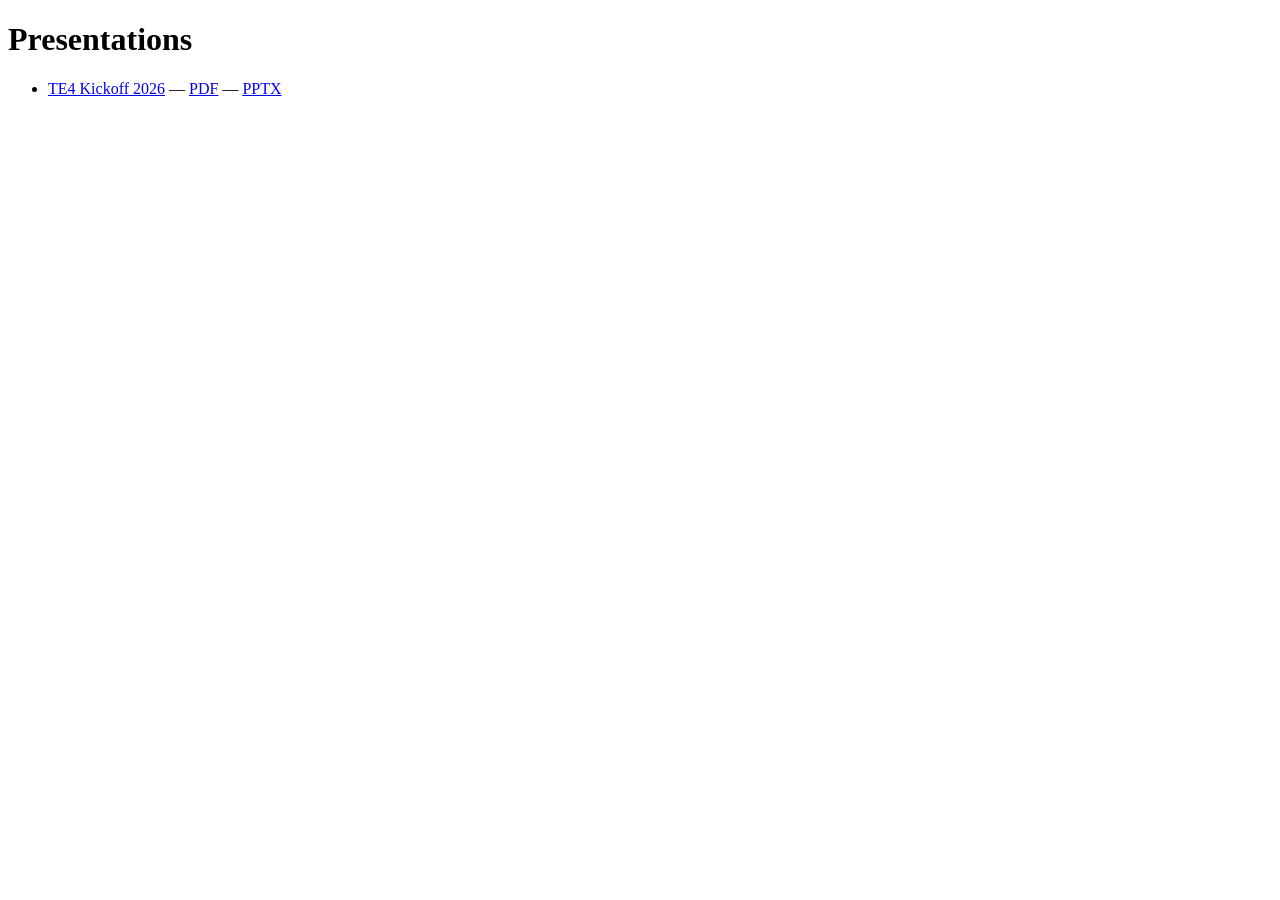
==== commit 7d1d1550: "Update index.html" ====
--- a/index.html
+++ b/index.html
@@ -8,9 +8,9 @@
   <h1>Presentations</h1>
   <ul>
     <li>
-      <a href="presentation2026.html">Presentation 2026</a>
-      — <a href="presentation2026.pdf">PDF</a>
-      — <a href="presentation2026.pptx">PPTX</a>
+      <a href="kickoff2026.html">TE4 Kickoff 2026</a>
+      — <a href="kickoff2026.pdf">PDF</a>
+      — <a href="kickoff2026.pptx">PPTX</a>
     </li>
   </ul>
 </body>
